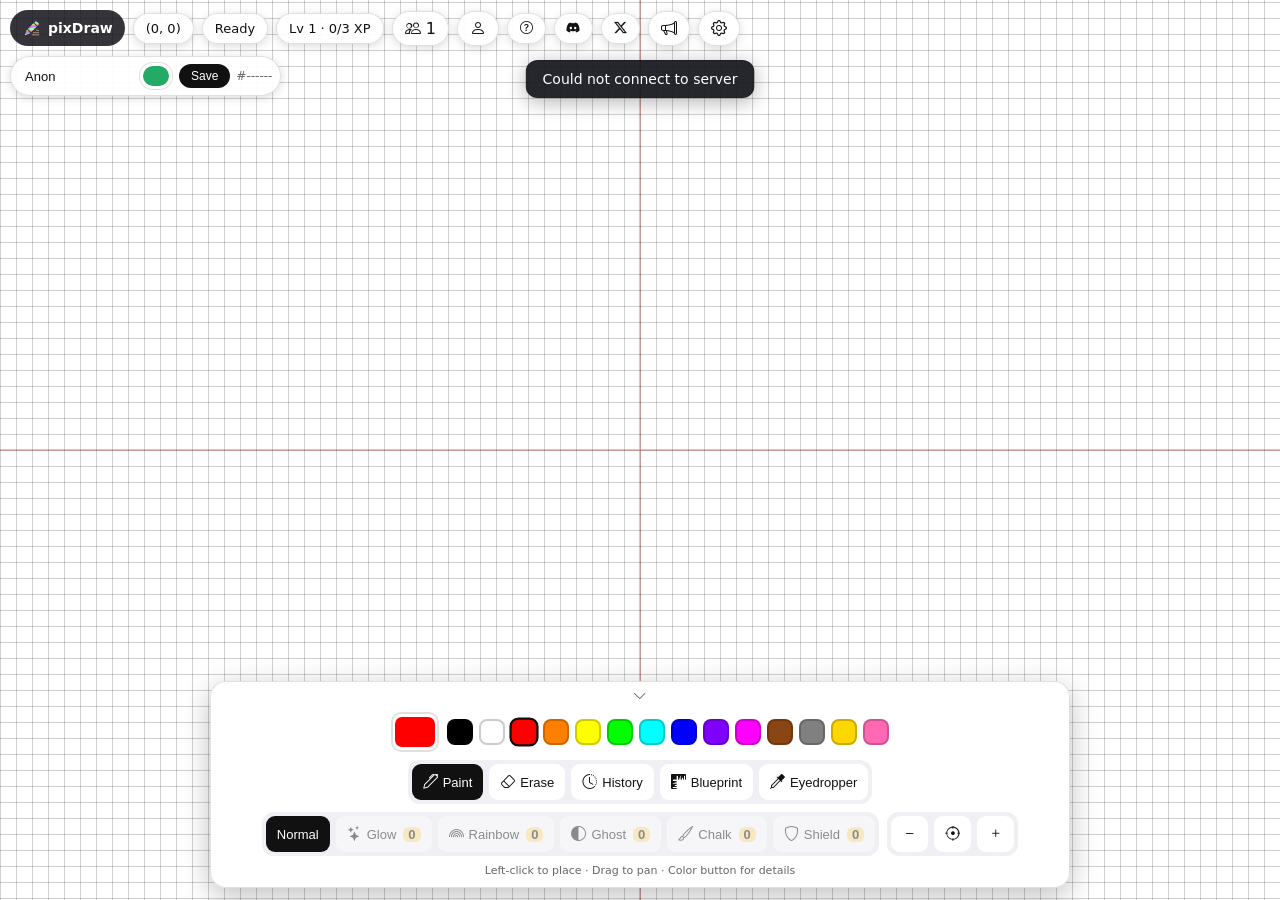
==== pages/index.html @ 59b7408c "Change X ID" ====
<!-- pixDraw -->
<!-- Could you help with the development? https://github.com/nennneko5787/world-drawer -->

<!DOCTYPE html>
<html lang="en">
<head>
    <meta charset="UTF-8">
    <meta name="viewport" content="width=device-width, initial-scale=1.0, maximum-scale=1.0, user-scalable=no">
    <title>pixDraw - Let's paint canvas!</title>
    <link rel="icon" href="/static/img/logo.png" type="image/png">
    <link rel="apple-touch-icon" href="/static/img/logo.png">
    <!-- OGP-START -->
    <meta name="description" content="pixDraw is collaborative, an online real-time pixel canvas where anyone can draw freely. Let's draw many pixel arts on canvas!">
    <link rel="canonical" href="/">
    <meta property="og:type" content="website">
    <meta property="og:site_name" content="pixDraw">
    <meta property="og:title" content="pixDraw - Let's paint canvas!">
    <meta property="og:description" content="pixDraw is collaborative, an online real-time pixel canvas where anyone can draw freely. Let's draw many pixel arts on canvas!">
    <meta property="og:url" content="/">
    <meta property="og:image" content="/og-image.png">
    <meta property="og:image:width" content="1200">
    <meta property="og:image:height" content="630">
    <meta property="og:image:type" content="image/png">
    <meta property="og:image:alt" content="pixDraw">
    <meta property="og:locale" content="ja_JP">
    <meta property="og:locale:alternate" content="en_US">
    <meta property="og:locale:alternate" content="ko_KR">
    <meta property="og:locale:alternate" content="zh_CN">
    <meta property="og:locale:alternate" content="zh_TW">
    <meta name="twitter:card" content="summary_large_image">
    <meta name="twitter:title" content="pixDraw - Let's paint canvas!">
    <meta name="twitter:description" content="pixDraw is collaborative, an online real-time pixel canvas where anyone can draw freely. Let's draw many pixel arts on canvas!">
    <meta name="twitter:image" content="/og-image.png">
    <meta name="theme-color" content="#ffffff">
    <!-- OGP-END -->
    <meta name="wd-wsonly" content="0">
    <link rel="stylesheet" href="https://cdn.jsdelivr.net/npm/bootstrap-icons@1.11.3/font/bootstrap-icons.min.css">
    <link rel="stylesheet" href="/static/css/index.css">
    <link rel="stylesheet" href="/static/css/modal.css">
    <script src="/static/js/theme.js"></script>
    <script src="/static/js/i18n.js" defer></script>
    <script src="/static/js/wd-state.js" defer></script>
    <script src="/static/js/wd-auth.js" defer></script>
    <script src="/static/js/wd-migrate.js" defer></script>
    <script src="/static/js/wd-modal.js" defer></script>
    <script src="/static/js/wd-drafts.js" defer></script>
    <script src="/static/js/wd-camera.js" defer></script>
    <script src="/static/js/wd-net.js" defer></script>
    <script src="/static/js/wd-zone.js" defer></script>
    <script src="/static/js/wd-render.js" defer></script>
    <script src="/static/js/wd-ui.js" defer></script>
    <script src="/static/js/wd-input.js" defer></script>
    <script src="/static/js/wd-picker.js" defer></script>
    <script src="/static/js/wd-toolbar.js" defer></script>
    <script src="/static/js/wd-panels.js" defer></script>
    <script src="/static/js/wd-admin.js" defer></script>
    <script src="/static/js/wd-markdown.js" defer></script>
    <script src="/static/js/wd-notices.js" defer></script>
    <script src="/static/js/wd-main.js" defer></script>
</head>
<body>
    <canvas id="board"></canvas>

    <header id="topbar">
        <div class="brand"><img class="logo" src="/static/img/logo.png" alt=""><span>pixDraw</span></div>
        <div id="coords" class="pill" data-i18n-title="coordsTitle" title="カーソル位置のキャンバス座標">(0, 0)</div>
        <div id="cooldown" class="pill" data-i18n="ready">準備OK</div>
        <div id="level" class="pill" data-i18n-title="levelWord" title="レベル">Lv1 0/3xp</div>
        <button id="online" class="pill clickable" data-i18n-title="onlineTitle" title="オンライン中のユーザー一覧"><i class="bi bi-people"></i> <span id="onlineCount">1</span></button>
        <button id="accountBtn" class="pill clickable" data-i18n-title="accountTitle" title="アカウント引っ越し"><i class="bi bi-person"></i></button>
        <button id="adminBtn" class="pill clickable hidden" data-i18n-title="adminTitle" title="管理"><i class="bi bi-shield"></i></button>
        <a id="helpBtn" class="pill clickable" data-i18n-title="helpTitle" title="ヘルプ" href="/help"><i class="bi bi-question-circle"></i></a>
        <a id="discordBtn" class="pill clickable" data-i18n-title="discordTitle" title="Discord" href="https://discord.gg/p4HeuUvt99" target="_blank" rel="noopener"><i class="bi bi-discord"></i></a>
        <a id="twitterBtn" class="pill clickable" data-i18n-title="twitterTitle" title="Twitter" href="https://x.com/pixDrawNet" target="_blank" rel="noopener"><i class="bi bi-twitter-x"></i></a>
        <button id="noticesBtn" class="pill clickable" data-i18n-title="noticesTitle" title="お知らせ"><i class="bi bi-megaphone"></i> <span id="noticesBadge" class="hidden"></span></button>
        <button id="settingsBtn" class="pill clickable" data-i18n-title="settingsTitle" title="設定"><i class="bi bi-gear"></i></button>
    </header>

    <div id="settingsPanel" class="hidden">
        <div class="panelTitle"><span data-i18n="settingsTitle">設定</span><button id="settingsClose" data-i18n-title="close" title="閉じる"><i class="bi bi-x-lg"></i></button></div>
        <label class="setRow"><input type="checkbox" id="gridToggle" checked> <span data-i18n="setGrid">グリッド表示</span></label>
        <label class="setRow"><input type="checkbox" id="cursorToggle" checked> <span data-i18n="setCursors">他のカーソル表示</span></label>
        <label class="setRow"><input type="checkbox" id="draftToggle" checked> <span data-i18n="setDrafts">設計図表示</span></label>
        <label class="setRow"><input type="checkbox" id="axisToggle" checked> <span data-i18n="setAxes">原点軸表示</span></label>
        <label class="setRow"><input type="checkbox" id="zoneToggle" checked> <span data-i18n="setZone">配置可能範囲表示</span></label>
        <label class="setRow"><span data-i18n="setCursorRate">カーソル送信</span>
            <select id="cursorRateSel" data-i18n-title="setCursorRate" title="カーソルの送信頻度">
                <option value="200" data-i18n="rateCalm">ひかえめ</option>
                <option value="80" data-i18n="rateStandard">標準</option>
                <option value="30" data-i18n="rateSmooth">なめらか</option>
                <option value="15" data-i18n="rateVerySmooth">とてもなめらか</option>
                <option value="5" data-i18n="rateUltra">超なめらか</option>
            </select>
        </label>
        <label class="setRow"><span data-i18n="setRightClick">右クリック</span>
            <select id="rightClickSel" data-i18n-title="setRightClickT" title="右クリックのタップ動作（ドラッグは常に移動）">
                <option value="pan" data-i18n="rcMove">移動のみ</option>
                <option value="erase" data-i18n="rcErase">消しゴム</option>
            </select>
        </label>
        <label class="setRow"><span data-i18n="setMiddleClick">中クリック</span>
            <select id="middleClickSel" data-i18n-title="setMiddleClickT" title="中クリックのタップ動作（ドラッグは常に移動）">
                <option value="pan" data-i18n="mcMove">移動のみ</option>
                <option value="eyedrop" data-i18n="mcEyedrop">スポイト</option>
            </select>
        </label>
        <label class="setRow"><span data-i18n="setSimplify">簡易表示</span>
            <select id="simplifySel" data-i18n-title="setSimplify" title="簡易表示">
                <option value="auto" data-i18n="simpAuto">自動（ズーム連動）</option>
                <option value="off" data-i18n="simpOff">オフ（常にフル描画）</option>
            </select>
        </label>
        <label class="setRow"><span data-i18n="setQuality">画質</span>
            <select id="qualitySel" data-i18n-title="setQuality" title="画質">
                <option value="ultra" data-i18n="qUltra">最高</option>
                <option value="high" data-i18n="qHigh">高</option>
                <option value="medium" data-i18n="qMed">中</option>
                <option value="low" data-i18n="qLow">低</option>
            </select>
        </label>
        <label class="setRow"><span data-i18n="setGlow">発光の強さ</span>
            <select id="glowSel" data-i18n-title="setGlow" title="発光の強さ">
                <option value="off" data-i18n="glowOff">オフ</option>
                <option value="weak" data-i18n="glowWeak">弱</option>
                <option value="medium" data-i18n="glowMid">中</option>
                <option value="strong" data-i18n="glowStrong">強</option>
            </select>
        </label>
        <label class="setRow"><input type="checkbox" id="shieldToggle" checked> <span data-i18n="setShield">シールド表示</span></label>
        <div class="setRow"><span data-i18n="fpsWord">FPS</span> <b id="fpsVal">-</b> ・ <span data-i18n="cacheWord">キャッシュ</span> <b id="cacheVal">-</b> ・ <span data-i18n="drawDetail">描画</span> <b id="drawDetailVal">-</b></div>
        <label class="setRow"><span data-i18n="setTheme">テーマ</span>
            <select id="themeSel" data-i18n-title="setTheme" title="テーマ">
                <option value="auto" data-i18n="themeAuto">自動</option>
                <option value="light" data-i18n="themeLight">ライト</option>
                <option value="dark" data-i18n="themeDark">ダーク</option>
            </select>
        </label>
        <label class="setRow"><span data-i18n="setLang">言語</span>
            <select id="langSel" data-langsel data-i18n-title="setLang" title="言語">
                <option value="ja">日本語</option>
                <option value="en">English</option>
                <option value="ko">한국어</option>
                <option value="zh-CN">简体中文</option>
                <option value="zh-TW">繁體中文</option>
            </select>
        </label>
    </div>

    <div id="profileBar">
        <input id="profileName" maxlength="20" data-i18n-ph="profileNamePh" placeholder="名前" title="表示名">
        <button id="profileColorBtn" data-i18n-title="profileColorTitle" title="カーソル・名前の色（詳細指定）"><span id="profileColorChip"></span></button>
        <button id="profileSave" data-i18n-title="profileSave" title="名前と色を保存" data-i18n="profileSave">保存</button>
        <span id="myUid" data-i18n-title="myUidTitle" title="あなたの固定ID">#------</span>
    </div>

    <div id="userPanel" class="hidden">
        <div class="panelTitle"><span data-i18n="onlinePanel">オンライン</span><button id="userClose" data-i18n-title="close" title="閉じる"><i class="bi bi-x-lg"></i></button></div>
        <ul id="userList"></ul>
    </div>

    <aside id="historyPanel" class="hidden">
        <div class="panelTitle"><span id="historyTitle">履歴</span><button id="historyClose" data-i18n-title="close" title="閉じる"><i class="bi bi-x-lg"></i></button></div>
        <ul id="historyList"></ul>
    </aside>

    <aside id="accountPanel" class="hidden">
        <div class="panelTitle"><span data-i18n="accountTitle">アカウント引っ越し</span><button id="accountClose" data-i18n-title="close" title="閉じる"><i class="bi bi-x-lg"></i></button></div>
        <div class="accSection">
            <div class="accLabel" data-i18n="accOutLabel">この端末のアカウントを別端末で使う</div>
            <input id="issuePassword" type="password" data-i18n-ph="accPwPh" placeholder="パスワード (8文字以上)" autocomplete="new-password">
            <button id="issueBtn" data-i18n="issueBtn">コード発行</button>
            <div id="issueResult" class="accCode hidden"></div>
        </div>
        <div class="accSection">
            <div class="accLabel" data-i18n="accInLabel">別端末のアカウントでログイン</div>
            <div class="accLabel" data-i18n="accMergeNote">ログインすると、この端末のレベル・インク・履歴は引っ越し先に統合されます</div>
            <input id="loginCode" data-i18n-ph="loginCodePh" placeholder="引っ越しコード (XXXX-XXXX)" autocomplete="off">
            <input id="loginPassword" type="password" data-i18n-ph="loginPwPh" placeholder="パスワード" autocomplete="current-password">
            <button id="loginBtn" data-i18n="loginBtn">ログイン</button>
        </div>
        <div class="accSection">
            <label class="setRow"><input type="checkbox" id="countryChk" checked> <span data-i18n="countryShow">国旗を表示</span></label>
        </div>
        <div class="accSection" id="importPrevSection">
            <button id="importPrevBtn" data-i18n="importPrevBtn">旧サイトから引き継ぐ</button>
        </div>
    </aside>

    <aside id="adminPanel" class="hidden">
        <div class="panelTitle"><span data-i18n="adminTitle">管理</span><button id="adminClose" data-i18n-title="close" title="閉じる"><i class="bi bi-x-lg"></i></button></div>
        <div class="accSection">
            <input id="adminUid" data-i18n-ph="adminUidPh" placeholder="対象UID" autocomplete="off" spellcheck="false">
            <button id="adminLookup" data-i18n="adminLookup">照会</button>
            <div id="adminResult" class="accLabel"></div>
        </div>
        <div class="accSection">
            <button id="adminRollback" data-i18n="adminRollback">巻き戻し</button>
            <button id="adminBanIp" data-i18n="adminBanIp">IP禁止(24h)</button>
        </div>
    </aside>

    <aside id="noticesPanel" class="hidden">
        <div class="panelTitle"><span data-i18n="noticesTitle">お知らせ</span><button id="noticesClose" data-i18n-title="close" title="閉じる"><i class="bi bi-x-lg"></i></button></div>
        <ul id="noticesList"></ul>
    </aside>

    <div id="toast-wrap"></div>

    <button id="undoBtn" class="hidden" data-i18n-title="undoTitle" title="直前の配置を取り消す">取り消し</button>

    <aside id="colorPanel" class="hidden">
        <div class="panelTitle"><span data-i18n="colorPanelT">色の詳細指定</span><button id="colorClose" data-i18n-title="close" title="閉じる"><i class="bi bi-x-lg"></i></button></div>
        <div class="cpTop">
            <canvas id="cpSv" width="220" height="190" role="img" data-i18n-aria="cpSvAria" aria-label="鮮やかさ（横）と明るさ（縦）の選択"></canvas>
            <canvas id="cpHueBar" width="28" height="190" role="img" data-i18n-aria="cpHueBarAria" aria-label="色相の選択"></canvas>
        </div>
        <div class="seg cpTabs" data-i18n-aria="colorPanelT" aria-label="形式">
            <button data-fmt="rgb" class="active">RGB</button>
            <button data-fmt="hsv">HSV</button>
            <button data-fmt="lch">LCH</button>
        </div>
        <div class="cpSliders" data-fmt="rgb">
            <label class="cpRow"><span data-i18n="cpChR">赤</span><input id="cpR" type="number" min="0" max="255"><input id="cpRs" type="range" min="0" max="255" step="1" aria-label="R"></label>
            <label class="cpRow"><span data-i18n="cpChG">緑</span><input id="cpG" type="number" min="0" max="255"><input id="cpGs" type="range" min="0" max="255" step="1" aria-label="G"></label>
            <label class="cpRow"><span data-i18n="cpChB">青</span><input id="cpB" type="number" min="0" max="255"><input id="cpBs" type="range" min="0" max="255" step="1" aria-label="B"></label>
        </div>
        <div class="cpSliders hidden" data-fmt="hsv">
            <label class="cpRow"><span data-i18n="hueLabel">色相</span><input id="cpHsvH" type="number" min="0" max="359"><input id="cpHsvHs" type="range" min="0" max="359" step="1" aria-label="H"></label>
            <label class="cpRow"><span data-i18n="cpSat">彩度</span><input id="cpHsvS" type="number" min="0" max="100"><input id="cpHsvSs" type="range" min="0" max="100" step="1" aria-label="S"></label>
            <label class="cpRow"><span data-i18n="cpVal">明度</span><input id="cpHsvV" type="number" min="0" max="100"><input id="cpHsvVs" type="range" min="0" max="100" step="1" aria-label="V"></label>
        </div>
        <div class="cpSliders hidden" data-fmt="lch">
            <label class="cpRow"><span data-i18n="cpLight">明度</span><input id="cpLchL" type="number" min="0" max="100"><input id="cpLchLs" type="range" min="0" max="100" step="1" aria-label="L"></label>
            <label class="cpRow"><span data-i18n="cpChroma">彩度</span><input id="cpLchC" type="number" min="0" max="150"><input id="cpLchCs" type="range" min="0" max="150" step="1" aria-label="C"></label>
            <label class="cpRow"><span data-i18n="hueLabel">色相</span><input id="cpLchH" type="number" min="0" max="359"><input id="cpLchHs" type="range" min="0" max="359" step="1" aria-label="H"></label>
        </div>
        <div class="cpCodeRow"><span data-i18n="cpCode">コード</span><span class="cpHash">#</span><input id="cpHex" maxlength="7" spellcheck="false" autocomplete="off" placeholder="ff0000"></div>
        <div class="cpPalTitle" data-i18n="cpBasic">基本</div>
        <div id="cpBasicGrid"></div>
        <div class="cpPalTitle" data-i18n="cpRecent">履歴</div>
        <div id="cpRecentEmpty" class="cpRecentEmpty" data-i18n="cpRecentEmpty">まだ履歴がありません</div>
        <div id="cpRecentGrid"></div>
        <div class="cpFoot"><span id="cpPreview"></span><button id="cpOk" data-i18n="close">閉じる</button></div>
    </aside>

    <footer id="toolbar">
        <button id="chromeToggle" data-i18n-title="chromeToggleT" title="ツールバーの表示切替（描画領域を広げる）"><i class="bi bi-chevron-down"></i></button>
        <div class="row">
            <button id="colorBtn" data-i18n-title="colorBtnTitle" title="塗る色（詳細指定）"><span id="colorChip"></span></button>
            <div id="swatches" data-i18n-title="swatchTitleNoColor" title="選択。選択済みを押すと詳細編集"></div>
        </div>
        <div class="row">
            <div class="seg" role="tablist" data-i18n-aria="toolsAria" aria-label="ツール">
                <button id="toolPen" class="active" data-i18n-title="toolPenT" title="1ピクセル塗る"><i class="bi bi-pen"></i><span data-i18n="toolPen">塗る</span></button>
                <button id="toolEraser" data-i18n-title="toolEraserT" title="1ピクセル消す"><i class="bi bi-eraser"></i><span data-i18n="toolEraser">消す</span></button>
                <button id="toolHistory" data-i18n-title="toolHistoryT" title="クリックしたマスの履歴を見る"><i class="bi bi-clock-history"></i><span data-i18n="toolHistory">履歴</span></button>
                <button id="toolDraft" data-i18n-title="toolDraftT" title="設計図を描く (自分だけに薄く表示)"><i class="bi bi-rulers"></i><span data-i18n="toolDraft">設計図</span></button>
                <button id="toolEyedropper" data-i18n-title="toolEyedropT" title="スポイト：マスの色を取る"><i class="bi bi-eyedropper"></i><span data-i18n="toolEyedrop">スポイト</span></button>
            </div>
            <div class="seg" data-i18n-aria="inkAria" aria-label="インク">
                <button data-ink="normal" class="ink active" data-i18n-title="inkNormalT" title="通常インク (無制限)"><span data-i18n="inkNormal">通常</span></button>
                <button data-ink="glow" class="ink" data-i18n-title="inkGlowT" title="発光インク"><i class="bi bi-stars"></i><span data-i18n="inkGlow">発光</span> <b id="c-glow">0</b></button>
                <button data-ink="rainbow" class="ink" data-i18n-title="inkRainbowT" title="虹色インク"><i class="bi bi-rainbow"></i><span data-i18n="inkRainbow">虹</span> <b id="c-rainbow">0</b></button>
                <button data-ink="ghost" class="ink" data-i18n-title="inkGhostT" title="ゴーストインク (半透明)"><i class="bi bi-circle-half"></i><span data-i18n="inkGhost">ゴースト</span> <b id="c-ghost">0</b></button>
                <button data-ink="chalk" class="ink" data-i18n-title="inkChalkT" title="チョークインク (時間で消える)"><i class="bi bi-brush"></i><span data-i18n="inkChalk">チョーク</span> <b id="c-chalk">0</b></button>
                <button data-ink="shield" class="ink" data-i18n-title="inkShieldT" title="シールドインク (上書き防止)"><i class="bi bi-shield"></i><span data-i18n="inkShield">シールド</span> <b id="c-shield">0</b></button>
            </div>
            <div class="seg">
                <button id="zoomOut" data-i18n-title="zoomOut" title="縮小"><i class="bi bi-dash"></i></button>
                <button id="zoomOrigin" data-i18n-title="zoomOrigin" title="原点(0,0)へ移動"><i class="bi bi-crosshair"></i></button>
                <button id="zoomIn" data-i18n-title="zoomIn" title="拡大"><i class="bi bi-plus"></i></button>
            </div>
        </div>
        <div class="row hidden" id="draftBar">
            <div class="seg" data-i18n-aria="draftAria" aria-label="設計図ツール">
                <button id="draftDot" data-drafttool="dot" class="active" data-i18n-title="draftDotT" title="点で描く（ドラッグで連続描画）"><i class="bi bi-dot"></i><span data-i18n="draftDot">点</span></button>
                <button id="draftRect" data-drafttool="rect" data-i18n-title="draftRectT" title="矩形を塗りつぶす（ドラッグで範囲指定）"><i class="bi bi-square"></i><span data-i18n="draftRect">矩形</span></button>
                <button id="draftLine" data-drafttool="line" data-i18n-title="draftLineT" title="直線を引く（ドラッグで範囲指定）"><i class="bi bi-slash-lg"></i><span data-i18n="draftLine">直線</span></button>
                <button id="draftCircle" data-drafttool="circle" data-i18n-title="draftCircleT" title="円を塗りつぶす（ドラッグで範囲指定）"><i class="bi bi-circle"></i><span data-i18n="draftCircle">円</span></button>
                <button id="draftBucket" data-drafttool="bucket" data-i18n-title="draftBucketT" title="つながった同色範囲を塗りつぶす（タップ）"><i class="bi bi-paint-bucket"></i><span data-i18n="draftBucket">バケツ</span></button>
            </div>
            <div class="seg">
                <button id="draftUndo" data-i18n-title="draftUndoT" title="設計図を1手戻す"><i class="bi bi-arrow-counterclockwise"></i><span data-i18n="draftUndo">戻す</span></button>
                <button id="draftClear" data-i18n-title="draftClearT" title="設計図をすべて消す（戻すで復元可）"><i class="bi bi-trash"></i><span data-i18n="draftClear">全消し</span></button>
            </div>
        </div>
        <div class="row hint" data-i18n="hintRow">左クリックで配置 ・ ドラッグ/右ドラッグで移動 ・ 色ボタンで詳細指定</div>
    </footer>
</body>
</html>
---- static/css/index.css ----
:root {
  color-scheme: light;
  --page: #888;
  --board: #fff;
  --chrome: rgba(255,255,255,.92);
  --chrome-fg: #111;
  --brand-bg: rgba(17,17,24,.85);
  --brand-fg: #fff;
  --bar: rgba(255,255,255,.94);
  --seg: #f0f0f4;
  --btn: #fff;
  --btn-fg: #111;
  --hint: #666;
  --toast: rgba(20,20,28,.92);
  --toast-fg: #fff;
  --border: rgba(0,0,0,.12);
  --chip: #ffe082;
}
:root[data-theme="dark"] {
  color-scheme: dark;
  --page: #0b0b0f;
  --board: #15151b;
  --chrome: rgba(26,26,34,.92);
  --chrome-fg: #f0f0f2;
  --brand-bg: rgba(240,240,245,.92);
  --brand-fg: #111;
  --bar: rgba(22,22,30,.94);
  --seg: #2c2c38;
  --btn: #3a3a48;
  --btn-fg: #f0f0f2;
  --hint: #a2a2b4;
  --toast: rgba(240,240,245,.94);
  --toast-fg: #111;
  --border: rgba(255,255,255,.16);
  --chip: #8a6d00;
}
* { box-sizing: border-box; }
html, body { margin: 0; height: 100%; overflow: hidden; overscroll-behavior: none; background: var(--page); font-family: system-ui, "Hiragino Kaku Gothic ProN", Meiryo, sans-serif; color: var(--chrome-fg); -webkit-touch-callout: none; }
#board { position: fixed; inset: 0; width: 100vw; height: 100vh; width: 100dvw; height: 100dvh; display: block; touch-action: none; cursor: crosshair; background: var(--board); user-select: none; -webkit-user-select: none; -webkit-touch-callout: none; -webkit-tap-highlight-color: transparent; }
button, select, input { touch-action: manipulation; }
#topbar, #toolbar, #profileBar, #settingsPanel, #userPanel, #historyPanel, #accountPanel, #adminPanel, #noticesPanel, #colorPanel, #toast-wrap, #undoBtn { user-select: none; -webkit-user-select: none; -webkit-touch-callout: none; }
#profileBar input, #accountPanel input, #adminPanel input, #colorPanel input, .accCode { user-select: text; -webkit-user-select: text; -webkit-touch-callout: default; }

#topbar {
  position: fixed; top: 10px; left: 10px; right: 10px;
  display: flex; gap: 8px; align-items: center; pointer-events: none; flex-wrap: wrap;
}
#topbar > * { pointer-events: auto; }
.brand {
  background: var(--brand-bg); color: var(--brand-fg); font-weight: 700;
  padding: 8px 12px; border-radius: 999px; font-size: 14px;
  display: flex; align-items: center; gap: 6px;
}
.brand .bi { font-size: 15px; }
.brand img.logo { width: 20px; height: 20px; object-fit: contain; }
.pill {
  background: var(--chrome); color: var(--chrome-fg); border: 1px solid var(--border);
  padding: 7px 12px; border-radius: 999px; font-size: 13px;
  box-shadow: 0 2px 10px rgba(0,0,0,.15);
}
a.pill { text-decoration: none; display: inline-flex; align-items: center; }
button.pill.clickable { cursor: pointer; font: inherit; }
.pill.cool { background: #222; color: #ffd54a; border-color: #000; }
:root[data-theme="dark"] .pill.cool { background: #000; }

#settingsPanel {
  position: fixed; top: 56px; right: 10px; z-index: 25;
  display: flex; flex-direction: column; gap: 8px;
  background: var(--chrome); color: var(--chrome-fg);
  border: 1px solid var(--border); border-radius: 12px;
  box-shadow: 0 4px 20px rgba(0,0,0,.25); padding: 10px 12px;
}
#settingsPanel.hidden { display: none; }
.setRow { display: flex; gap: 8px; align-items: center; font-size: 13px; cursor: pointer; user-select: none; }
.setRow select {
  background: var(--btn); color: var(--btn-fg);
  border: 1px solid var(--border); border-radius: 8px;
  padding: 4px 6px; font-size: 13px;
}

#profileBar {
  position: fixed; top: 56px; left: 10px;
  display: flex; gap: 6px; align-items: center;
  background: var(--chrome); color: var(--chrome-fg); border: 1px solid var(--border);
  border-radius: 999px; padding: 5px 8px 5px 12px;
  box-shadow: 0 2px 10px rgba(0,0,0,.15);
}
#profileName {
  border: none; outline: none; background: transparent; color: inherit;
  font-size: 13px; width: 110px;
}
#profileColorBtn {
  border: 1px solid var(--border); background: var(--btn); border-radius: 999px;
  padding: 3px; cursor: pointer; display: inline-flex;
}
#profileColorChip { width: 26px; height: 20px; border-radius: 999px; display: block; }
#profileSave {
  border: none; background: #111; color: #fff; border-radius: 999px;
  padding: 5px 12px; font-size: 12px; cursor: pointer;
}
:root[data-theme="dark"] #profileSave { background: #f0f0f2; color: #111; }
#myUid { font-size: 12px; color: var(--hint); }

#userPanel {
  position: fixed; top: 56px; right: 10px; z-index: 25;
  min-width: 190px; max-width: 250px; max-height: 44vh; overflow: auto;
  background: var(--chrome); color: var(--chrome-fg);
  border: 1px solid var(--border); border-radius: 12px;
  box-shadow: 0 4px 20px rgba(0,0,0,.25); padding: 8px 10px;
}
#userPanel.hidden, #historyPanel.hidden { display: none; }
.panelTitle {
  font-size: 12px; color: var(--hint); margin: 2px 2px 6px;
  display: flex; justify-content: space-between; align-items: center; gap: 8px;
}
#userList, #historyList { list-style: none; margin: 0; padding: 0; display: flex; flex-direction: column; gap: 6px; font-size: 13px; }
#userList li, #historyList li { display: flex; align-items: center; gap: 8px; }
#userList .dot, .hwho .dot { width: 12px; height: 12px; border-radius: 50%; border: 1px solid var(--border); flex: none; display: inline-block; }
#userList .uname { flex: 1; min-width: 0; overflow: hidden; display: flex; align-items: center; gap: 4px; }
#userList .uname .nname, #historyList .hwho .nname { flex: 1; min-width: 0; overflow: hidden; text-overflow: ellipsis; white-space: nowrap; }
#userList .uname .nmeta, #historyList .hwho .nmeta { flex: none; color: var(--hint); font-size: 12px; }
.flag { width: 18px; height: auto; border-radius: 3px; flex: none; vertical-align: middle; }
.flagFallback { font-size: 11px; font-weight: 700; color: var(--hint); border: 1px solid var(--border); border-radius: 3px; padding: 0 3px; flex: none; }
.hwho .flag { width: 16px; }
.selfTag { font-size: 11px; color: var(--hint); }
.blockBtn {
  border: 1px solid var(--border); background: var(--btn); color: var(--btn-fg);
  border-radius: 8px; padding: 3px 8px; font-size: 11px; cursor: pointer; flex: none;
}
#historyClose, #accountClose, #adminClose, #noticesClose, #colorClose, #settingsClose, #userClose { border: 1px solid var(--border); background: var(--btn); color: var(--btn-fg); border-radius: 8px; padding: 2px 8px; cursor: pointer; }

#undoBtn {
  position: fixed; right: 10px; bottom: 178px; z-index: 25;
  background: var(--chrome); color: var(--chrome-fg);
  border: 1px solid var(--border); border-radius: 999px;
  padding: 8px 14px; font-size: 13px; cursor: pointer;
  box-shadow: 0 4px 20px rgba(0,0,0,.25);
}
#undoBtn.hidden { display: none; }

#colorPanel {
  position: fixed; left: 50%; bottom: 178px; transform: translateX(-50%); z-index: 25;
  width: min(340px, calc(100vw - 20px)); max-height: calc(100vh - 220px); overflow-y: auto;
  background: var(--chrome); color: var(--chrome-fg);
  border: 1px solid var(--border); border-radius: 12px;
  box-shadow: 0 4px 20px rgba(0,0,0,.25); padding: 8px 10px;
  display: flex; flex-direction: column; gap: 8px;
}
#colorPanel.hidden { display: none; }
.cpTop { display: flex; gap: 8px; }
#cpSv { flex: 1; min-width: 0; height: 190px; border-radius: 8px; border: 1px solid var(--border); touch-action: none; cursor: crosshair; }
#cpHueBar { width: 28px; flex: none; height: 190px; border-radius: 8px; border: 1px solid var(--border); touch-action: none; cursor: ns-resize; }
.cpTabs { justify-content: center; }
.cpSliders { display: flex; flex-direction: column; gap: 6px; }
.cpSliders.hidden { display: none; }
.cpRow { display: grid; grid-template-columns: 3em 3.4em 1fr; gap: 6px; align-items: center; font-size: 12px; color: var(--chrome-fg); }
.cpRow > span { color: var(--hint); overflow: hidden; text-overflow: ellipsis; white-space: nowrap; }
.cpRow input[type="number"] {
  background: var(--btn); color: var(--btn-fg);
  border: 1px solid var(--border); border-radius: 8px;
  padding: 5px 6px; font-size: 12px; width: 100%; min-width: 0;
}
.cpRow input[type="range"] {
  -webkit-appearance: none; appearance: none;
  width: 100%; height: 18px; border-radius: 6px;
  border: 1px solid var(--border); background: #888;
  padding: 0; margin: 0; cursor: pointer;
}
.cpRow input[type="range"]::-webkit-slider-thumb {
  -webkit-appearance: none; appearance: none;
  width: 12px; height: 22px; border-radius: 4px;
  background: #fff; border: 2px solid rgba(0,0,0,.55);
  box-shadow: 0 0 0 1px rgba(255,255,255,.7);
}
.cpRow input[type="range"]::-moz-range-thumb {
  width: 10px; height: 20px; border-radius: 4px;
  background: #fff; border: 2px solid rgba(0,0,0,.55);
  box-shadow: 0 0 0 1px rgba(255,255,255,.7);
}
.cpCodeRow { display: flex; gap: 6px; align-items: center; justify-content: flex-end; font-size: 12px; color: var(--hint); }
.cpCodeRow .cpHash { color: var(--chrome-fg); }
#cpHex {
  background: var(--btn); color: var(--btn-fg);
  border: 1px solid var(--border); border-radius: 8px;
  padding: 5px 8px; font-size: 12px; width: 90px;
}
.cpPalTitle { font-size: 12px; color: var(--hint); margin: 0 2px; }
#cpBasicGrid, #cpRecentGrid { display: grid; grid-template-columns: repeat(10, 1fr); gap: 3px; }
#cpBasicGrid button, #cpRecentGrid button {
  aspect-ratio: 1; border-radius: 5px; border: 1px solid rgba(0,0,0,.25);
  padding: 0; cursor: pointer;
}
.cpRecentEmpty { font-size: 12px; color: var(--hint); margin: 0 2px 4px; }
.cpRecentEmpty.hidden { display: none; }
.cpFoot { display: flex; gap: 8px; align-items: center; justify-content: flex-end; }
#cpPreview { width: 34px; height: 26px; border-radius: 7px; border: 1px solid var(--border); }
#cpOk {
  border: none; background: #111; color: #fff; border-radius: 9px;
  padding: 7px 16px; font-size: 13px; cursor: pointer;
}
:root[data-theme="dark"] #cpOk { background: #f0f0f2; color: #111; }

#accountPanel {
  position: fixed; top: 110px; left: 10px; z-index: 25;
  width: min(280px, calc(100vw - 20px));
  background: var(--chrome); color: var(--chrome-fg);
  border: 1px solid var(--border); border-radius: 12px;
  box-shadow: 0 4px 20px rgba(0,0,0,.25); padding: 8px 10px;
}
#accountPanel.hidden { display: none; }
#adminBtn.hidden { display: none; }
#adminPanel {
  position: fixed; top: 110px; left: 10px; z-index: 25;
  width: min(280px, calc(100vw - 20px));
  background: var(--chrome); color: var(--chrome-fg);
  border: 1px solid var(--border); border-radius: 12px;
  box-shadow: 0 4px 20px rgba(0,0,0,.25); padding: 8px 10px;
}
#adminPanel.hidden { display: none; }
#adminResult { overflow-wrap: anywhere; min-height: 1em; }
#noticesBadge {
  background: #e33; color: #fff; border-radius: 999px;
  font-size: 11px; font-weight: 700; padding: 1px 7px; margin-left: 4px;
}
#noticesBadge.hidden { display: none; }
#noticesPanel {
  position: fixed; top: 110px; right: 10px; z-index: 25;
  width: min(320px, calc(100vw - 20px)); max-height: 50vh; overflow: auto;
  background: var(--chrome); color: var(--chrome-fg);
  border: 1px solid var(--border); border-radius: 12px;
  box-shadow: 0 4px 20px rgba(0,0,0,.25); padding: 8px 10px;
}
#noticesPanel.hidden { display: none; }
#noticesClose { border: 1px solid var(--border); background: var(--btn); color: var(--btn-fg); border-radius: 8px; padding: 2px 8px; cursor: pointer; }
#noticesList { list-style: none; margin: 0; padding: 0; display: flex; flex-direction: column; gap: 10px; font-size: 13px; }
.noticesItem { border-top: 1px solid var(--border); padding-top: 8px; }
.noticesItem:first-child { border-top: none; padding-top: 0; }
.noticesHead { display: flex; justify-content: space-between; align-items: baseline; gap: 8px; }
.noticesTime { font-size: 11px; color: var(--hint); flex: none; }
.noticesBody { white-space: pre-wrap; overflow-wrap: anywhere; margin-top: 4px; }
.noticesBody p { margin: 0 0 6px; }
.noticesBody p:last-child { margin-bottom: 0; }
.noticesBody a { color: #1a73e8; overflow-wrap: anywhere; }
:root[data-theme="dark"] .noticesBody a { color: #8ab4f8; }
.noticesBody code { background: var(--seg); border-radius: 4px; padding: 0 4px; font-size: 12px; }
.noticesBody pre { background: var(--seg); border-radius: 8px; padding: 6px 8px; overflow: auto; white-space: pre; }
.noticesBody pre code { background: none; padding: 0; }
.noticesBody ul, .noticesBody ol { margin: 4px 0 6px; padding-left: 20px; }
.noticesBody blockquote { margin: 4px 0 6px; padding: 2px 8px; border-left: 3px solid var(--border); color: var(--hint); }
.noticesBody h1, .noticesBody h2, .noticesBody h3, .noticesBody h4, .noticesBody h5, .noticesBody h6 { margin: 6px 0 4px; font-size: 14px; }
.noticesBody hr { border: none; border-top: 1px solid var(--border); margin: 6px 0; }
.noticesEmpty { color: var(--hint); }
.accSection { display: flex; flex-direction: column; gap: 6px; padding: 8px 0; border-top: 1px solid var(--border); }
.accSection:first-of-type { border-top: none; }
.accLabel { font-size: 12px; color: var(--hint); }
#accountPanel .setRow { white-space: nowrap; }
#accountPanel .setRow span { white-space: nowrap; flex: none; }
.accSection input {
  background: var(--btn); color: var(--btn-fg);
  border: 1px solid var(--border); border-radius: 8px;
  padding: 6px 8px; font-size: 13px; width: 100%;
}
.accSection input[type="checkbox"] {
  width: auto; flex: none; padding: 0; margin: 0;
}
.accSection button {
  border: 1px solid var(--border); background: var(--btn); color: var(--btn-fg);
  border-radius: 8px; padding: 6px 8px; font-size: 13px; cursor: pointer;
}
.accCode {
  font-size: 18px; font-weight: 700; letter-spacing: 2px; text-align: center;
  background: var(--seg); border-radius: 8px; padding: 8px; user-select: all;
}
.accCode.hidden { display: none; }

#historyPanel {
  position: fixed; top: 110px; right: 10px; z-index: 25;
  width: min(300px, calc(100vw - 20px)); max-height: 50vh; overflow: auto;
  background: var(--chrome); color: var(--chrome-fg);
  border: 1px solid var(--border); border-radius: 12px;
  box-shadow: 0 4px 20px rgba(0,0,0,.25); padding: 8px 10px;
}
#historyList .chip {
  width: 22px; height: 22px; border-radius: 6px; flex: none;
  border: 1px solid var(--border); display: inline-flex;
  align-items: center; justify-content: center; font-size: 13px;
}
#historyList .hmain { flex: 1; display: flex; flex-direction: column; gap: 1px; min-width: 0; }
#historyList .hwho { display: flex; align-items: center; gap: 5px; font-size: 12px; min-width: 0; }
#historyList .htime { font-size: 11px; color: var(--hint); }
#historyList .muted { color: var(--hint); }

#toast-wrap {
  position: fixed; top: 60px; left: 50%; transform: translateX(-50%);
  display: flex; flex-direction: column; gap: 8px; align-items: center;
  /* モーダル(50)・Turnstile枠(60)より上で常時可視。操作は妨げない */
  pointer-events: none; z-index: 70;
}
.toast {
  background: var(--toast); color: var(--toast-fg); padding: 10px 16px;
  border-radius: 12px; font-size: 14px; box-shadow: 0 4px 20px rgba(0,0,0,.3);
  animation: pop .25s ease-out;
  border: 1px solid var(--border);
  pointer-events: auto;
}
.toast.reward { border-color: gold; box-shadow: 0 0 18px rgba(255,215,0,.6); }
.toastBtn {
  margin-left: 8px; flex: none;
  border: 1px solid var(--border); background: var(--btn); color: var(--btn-fg);
  border-radius: 8px; padding: 4px 10px; font-size: 13px; cursor: pointer;
}
@keyframes pop { from { transform: scale(.9) translateY(-6px); opacity: 0; } }

#toolbar {
  position: fixed; left: 50%; bottom: 12px; transform: translateX(-50%);
  width: min(860px, calc(100vw - 20px));
  background: var(--bar); backdrop-filter: blur(8px);
  border: 1px solid var(--border); border-radius: 16px;
  box-shadow: 0 8px 30px rgba(0,0,0,.25);
  padding: 2px 12px 10px; display: flex; flex-direction: column; gap: 8px;
}
#chromeToggle {
  align-self: stretch; background: transparent; border: none; cursor: pointer;
  color: var(--hint); font-size: 14px; line-height: 1; padding: 4px 0 0; min-height: 20px;
}
#toolbar.collapsed { padding-bottom: 2px; }
#toolbar.collapsed .row, #toolbar.collapsed .hint { display: none; }
#draftBar.hidden { display: none; }
#draftBar { justify-content: center; }
#draftUndo:disabled { opacity: .45; cursor: not-allowed; }
body.chromeHidden #undoBtn { bottom: 12px; }
.row { display: flex; gap: 8px; align-items: center; flex-wrap: wrap; justify-content: center; }
#colorBtn {
  border: 2px solid var(--border); border-radius: 10px; padding: 2px;
  background: var(--btn); cursor: pointer; min-height: 40px;
}
#colorBtn:disabled { opacity: .35; cursor: not-allowed; }
#colorChip { width: 40px; height: 30px; border-radius: 7px; display: block; }
#swatches { display: flex; gap: 6px; flex-wrap: wrap; }
#swatches.disabled { opacity: .35; pointer-events: none; }
.sw { width: 26px; height: 26px; border-radius: 8px; border: 2px solid rgba(0,0,0,.2); cursor: pointer; padding: 0; }
:root[data-theme="dark"] .sw { border-color: rgba(255,255,255,.3); }
.sw.sel { border-color: #111; transform: scale(1.12); }
:root[data-theme="dark"] .sw.sel { border-color: #fff; }
.seg { display: flex; gap: 6px; background: var(--seg); padding: 4px; border-radius: 12px; }
.seg button {
  border: 1px solid transparent; background: var(--btn); color: var(--btn-fg); border-radius: 9px;
  padding: 7px 10px; font-size: 13px; cursor: pointer; min-height: 36px;
  display: inline-flex; align-items: center; gap: 5px;
}
.seg button .bi { font-size: 15px; }
.seg button.active { background: #111; color: #fff; }
:root[data-theme="dark"] .seg button.active { background: #f0f0f2; color: #111; }
.seg button:disabled { opacity: .45; cursor: not-allowed; }
.seg button b { background: var(--chip); border-radius: 6px; padding: 0 5px; margin-left: 2px; color: #111; }
.hint { font-size: 11px; color: var(--hint); text-align: center; }

/* スマホ・タブレット */
@media (max-width: 700px) {
  #topbar { gap: 6px; top: 8px; left: 8px; right: 8px; }
  .pill { padding: 6px 10px; font-size: 12px; }
  .brand span { display: none; }
  .brand { padding: 7px 10px; }
  #profileBar { top: auto; bottom: 178px; left: 8px; padding: 4px 6px 4px 10px; }
  #profileName { width: 76px; font-size: 12px; }
  #myUid { display: none; }
  #toolbar { bottom: 8px; padding: 2px 8px calc(8px + env(safe-area-inset-bottom)); gap: 6px; }
  /* 折り返しで縦に膨らませず横スクロールに (描画領域を確保) */
  #toolbar .row { flex-wrap: nowrap; overflow-x: auto; justify-content: flex-start; scrollbar-width: none; }
  #toolbar .row::-webkit-scrollbar { display: none; }
  #toolbar .row > * { flex: none; }
  #swatches { flex-wrap: nowrap; overflow: visible; }
  body.chromeHidden #profileBar { bottom: calc(52px + env(safe-area-inset-bottom)); }
  body.chromeHidden #undoBtn { bottom: calc(52px + env(safe-area-inset-bottom)); }
  .seg { gap: 4px; }
  .seg button { padding: 8px 9px; font-size: 12px; min-height: 42px; min-width: 42px; justify-content: center; }
  .seg button span { display: none; }
  .seg button b { margin-left: 0; }
  .sw { width: 30px; height: 30px; }
  #colorBtn { min-height: 44px; }
  #colorChip { width: 42px; height: 32px; }
  .hint { display: none; }
  #userPanel, #historyPanel, #accountPanel, #adminPanel, #noticesPanel, #settingsPanel { max-height: 52vh; }
  #toast-wrap { top: 54px; width: calc(100vw - 20px); }
  .toast { font-size: 13px; text-align: center; }
}
---- static/css/modal.css ----
/* wd-modal.css — パネル系の共通モーダル化 + 設定タブ */
#modal-overlay {
  position: fixed; inset: 0; z-index: 40;
  background: rgba(0, 0, 0, .45);
  backdrop-filter: blur(2px);
}
#modal-overlay.hidden { display: none; }
.wd-modal {
  position: fixed !important;
  left: 50% !important; top: 50% !important; right: auto !important; bottom: auto !important;
  transform: translate(-50%, -50%) !important;
  z-index: 50 !important;
  width: min(380px, calc(100vw - 24px)) !important;
  max-height: min(72vh, 640px) !important;
  overflow-y: auto !important;
}
.wd-modal.hidden { display: none !important; }
/* プレイヤーリストは他モーダルより一回り大きく (管理ボタンが並ぶため) */
#userPanel.wd-modal {
  width: min(520px, calc(100vw - 24px)) !important;
  max-height: min(80vh, 720px) !important;
}
#userPanel.wd-modal #userList {
  max-height: calc(min(80vh, 720px) - 64px);
  overflow-y: auto;
}
/* 設定タブ */
.wd-tabs { display: flex; gap: 4px; margin-bottom: 8px; }
.wd-tabs button {
  flex: 1; border: 1px solid var(--border); background: var(--seg);
  color: var(--chrome-fg); border-radius: 8px; padding: 6px 4px;
  font-size: 12px; cursor: pointer;
}
.wd-tabs button.active { background: #111; color: #fff; }
:root[data-theme="dark"] .wd-tabs button.active { background: #f0f0f2; color: #111; }
.wd-tabpane.hidden { display: none; }
/* Turnstile枠: 中身のサイズは触らず、中央+すりガラスだけ */
/* Turnstile表示中は背景もすりガラス (modal-overlayより上、widgetより下) */
#ts-backdrop {
  position: fixed; inset: 0; z-index: 55;
  background: rgba(10, 10, 14, .38);
  backdrop-filter: blur(7px) saturate(1.05);
  -webkit-backdrop-filter: blur(7px) saturate(1.05);
}
#ts-backdrop.hidden { display: none; }
#ts-slot:empty { display: none; }
#ts-slot {
  position: fixed; left: 50%; top: 50%;
  transform: translate(-50%, -50%);
  z-index: 60;
  width: max-content; max-width: calc(100vw - 24px);
  background: rgba(255, 255, 255, .72);
  backdrop-filter: blur(10px); -webkit-backdrop-filter: blur(10px);
  border: 1px solid var(--border);
  border-radius: 14px;
  padding: 12px;
  box-shadow: 0 8px 30px rgba(0, 0, 0, .25);
}
:root[data-theme="dark"] #ts-slot {
  background: rgba(22, 22, 30, .72);
}
@media (max-width: 700px) {
  .wd-modal {
    top: auto !important; bottom: 0 !important;
    transform: translateX(-50%) !important;
    width: 100vw !important; max-height: 78vh !important;
    border-radius: 16px 16px 0 0 !important;
  }
}
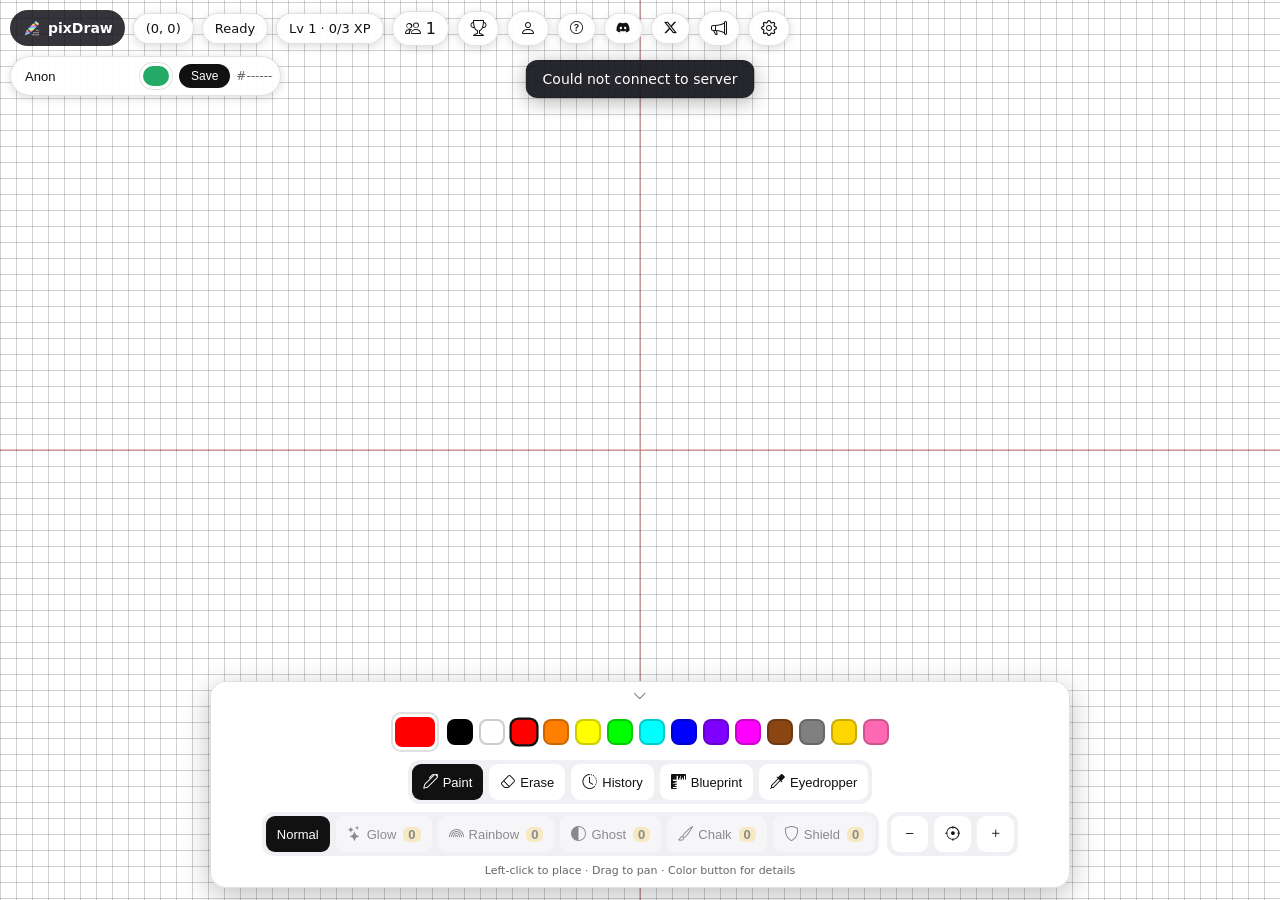
==== commit ce7acaae: "Disable per-cell history pruning by default and add level ranking" ====
--- a/pages/index.html
+++ b/pages/index.html
@@ -56,6 +56,7 @@
     <script src="/static/js/wd-admin.js" defer></script>
     <script src="/static/js/wd-markdown.js" defer></script>
     <script src="/static/js/wd-notices.js" defer></script>
+    <script src="/static/js/wd-ranking.js" defer></script>
     <script src="/static/js/wd-main.js" defer></script>
 </head>
 <body>
@@ -67,6 +68,7 @@
         <div id="cooldown" class="pill" data-i18n="ready">準備OK</div>
         <div id="level" class="pill" data-i18n-title="levelWord" title="レベル">Lv1 0/3xp</div>
         <button id="online" class="pill clickable" data-i18n-title="onlineTitle" title="オンライン中のユーザー一覧"><i class="bi bi-people"></i> <span id="onlineCount">1</span></button>
+        <button id="rankingBtn" class="pill clickable" data-i18n-title="rankingTitle" title="レベルランキング"><i class="bi bi-trophy"></i></button>
         <button id="accountBtn" class="pill clickable" data-i18n-title="accountTitle" title="アカウント引っ越し"><i class="bi bi-person"></i></button>
         <button id="adminBtn" class="pill clickable hidden" data-i18n-title="adminTitle" title="管理"><i class="bi bi-shield"></i></button>
         <a id="helpBtn" class="pill clickable" data-i18n-title="helpTitle" title="ヘルプ" href="/help"><i class="bi bi-question-circle"></i></a>
@@ -158,6 +160,11 @@
         <ul id="userList"></ul>
     </div>
 
+    <div id="rankingPanel" class="hidden">
+        <div class="panelTitle"><span data-i18n="rankingTitle">レベルランキング</span><button id="rankingClose" data-i18n-title="close" title="閉じる"><i class="bi bi-x-lg"></i></button></div>
+        <ul id="rankingList"></ul>
+    </div>
+
     <aside id="historyPanel" class="hidden">
         <div class="panelTitle"><span id="historyTitle">履歴</span><button id="historyClose" data-i18n-title="close" title="閉じる"><i class="bi bi-x-lg"></i></button></div>
         <ul id="historyList"></ul>
--- a/static/css/index.css
+++ b/static/css/index.css
@@ -38,7 +38,7 @@
 html, body { margin: 0; height: 100%; overflow: hidden; overscroll-behavior: none; background: var(--page); font-family: system-ui, "Hiragino Kaku Gothic ProN", Meiryo, sans-serif; color: var(--chrome-fg); -webkit-touch-callout: none; }
 #board { position: fixed; inset: 0; width: 100vw; height: 100vh; width: 100dvw; height: 100dvh; display: block; touch-action: none; cursor: crosshair; background: var(--board); user-select: none; -webkit-user-select: none; -webkit-touch-callout: none; -webkit-tap-highlight-color: transparent; }
 button, select, input { touch-action: manipulation; }
-#topbar, #toolbar, #profileBar, #settingsPanel, #userPanel, #historyPanel, #accountPanel, #adminPanel, #noticesPanel, #colorPanel, #toast-wrap, #undoBtn { user-select: none; -webkit-user-select: none; -webkit-touch-callout: none; }
+#topbar, #toolbar, #profileBar, #settingsPanel, #userPanel, #rankingPanel, #historyPanel, #accountPanel, #adminPanel, #noticesPanel, #colorPanel, #toast-wrap, #undoBtn { user-select: none; -webkit-user-select: none; -webkit-touch-callout: none; }
 #profileBar input, #accountPanel input, #adminPanel input, #colorPanel input, .accCode { user-select: text; -webkit-user-select: text; -webkit-touch-callout: default; }
 
 #topbar {
@@ -108,17 +108,25 @@
   border: 1px solid var(--border); border-radius: 12px;
   box-shadow: 0 4px 20px rgba(0,0,0,.25); padding: 8px 10px;
 }
-#userPanel.hidden, #historyPanel.hidden { display: none; }
+#rankingPanel {
+  position: fixed; top: 56px; right: 10px; z-index: 25;
+  min-width: 220px; max-width: 280px; max-height: 60vh; overflow: auto;
+  background: var(--chrome); color: var(--chrome-fg);
+  border: 1px solid var(--border); border-radius: 12px;
+  box-shadow: 0 4px 20px rgba(0,0,0,.25); padding: 8px 10px;
+}
+#userPanel.hidden, #rankingPanel.hidden, #historyPanel.hidden { display: none; }
 .panelTitle {
   font-size: 12px; color: var(--hint); margin: 2px 2px 6px;
   display: flex; justify-content: space-between; align-items: center; gap: 8px;
 }
-#userList, #historyList { list-style: none; margin: 0; padding: 0; display: flex; flex-direction: column; gap: 6px; font-size: 13px; }
-#userList li, #historyList li { display: flex; align-items: center; gap: 8px; }
-#userList .dot, .hwho .dot { width: 12px; height: 12px; border-radius: 50%; border: 1px solid var(--border); flex: none; display: inline-block; }
-#userList .uname { flex: 1; min-width: 0; overflow: hidden; display: flex; align-items: center; gap: 4px; }
-#userList .uname .nname, #historyList .hwho .nname { flex: 1; min-width: 0; overflow: hidden; text-overflow: ellipsis; white-space: nowrap; }
-#userList .uname .nmeta, #historyList .hwho .nmeta { flex: none; color: var(--hint); font-size: 12px; }
+#userList, #rankingList, #historyList { list-style: none; margin: 0; padding: 0; display: flex; flex-direction: column; gap: 6px; font-size: 13px; }
+#userList li, #rankingList li, #historyList li { display: flex; align-items: center; gap: 8px; }
+#userList .dot, #rankingList .dot, .hwho .dot { width: 12px; height: 12px; border-radius: 50%; border: 1px solid var(--border); flex: none; display: inline-block; }
+#rankingList .rrank { min-width: 2em; text-align: right; font-variant-numeric: tabular-nums; color: var(--hint); flex: none; }
+#userList .uname, #rankingList .uname { flex: 1; min-width: 0; overflow: hidden; display: flex; align-items: center; gap: 4px; }
+#userList .uname .nname, #rankingList .uname .nname, #historyList .hwho .nname { flex: 1; min-width: 0; overflow: hidden; text-overflow: ellipsis; white-space: nowrap; }
+#userList .uname .nmeta, #rankingList .uname .nmeta, #historyList .hwho .nmeta { flex: none; color: var(--hint); font-size: 12px; }
 .flag { width: 18px; height: auto; border-radius: 3px; flex: none; vertical-align: middle; }
 .flagFallback { font-size: 11px; font-weight: 700; color: var(--hint); border: 1px solid var(--border); border-radius: 3px; padding: 0 3px; flex: none; }
 .hwho .flag { width: 16px; }
@@ -127,7 +135,7 @@
   border: 1px solid var(--border); background: var(--btn); color: var(--btn-fg);
   border-radius: 8px; padding: 3px 8px; font-size: 11px; cursor: pointer; flex: none;
 }
-#historyClose, #accountClose, #adminClose, #noticesClose, #colorClose, #settingsClose, #userClose { border: 1px solid var(--border); background: var(--btn); color: var(--btn-fg); border-radius: 8px; padding: 2px 8px; cursor: pointer; }
+#historyClose, #rankingClose, #accountClose, #adminClose, #noticesClose, #colorClose, #settingsClose, #userClose { border: 1px solid var(--border); background: var(--btn); color: var(--btn-fg); border-radius: 8px; padding: 2px 8px; cursor: pointer; }
 
 #undoBtn {
   position: fixed; right: 10px; bottom: 178px; z-index: 25;
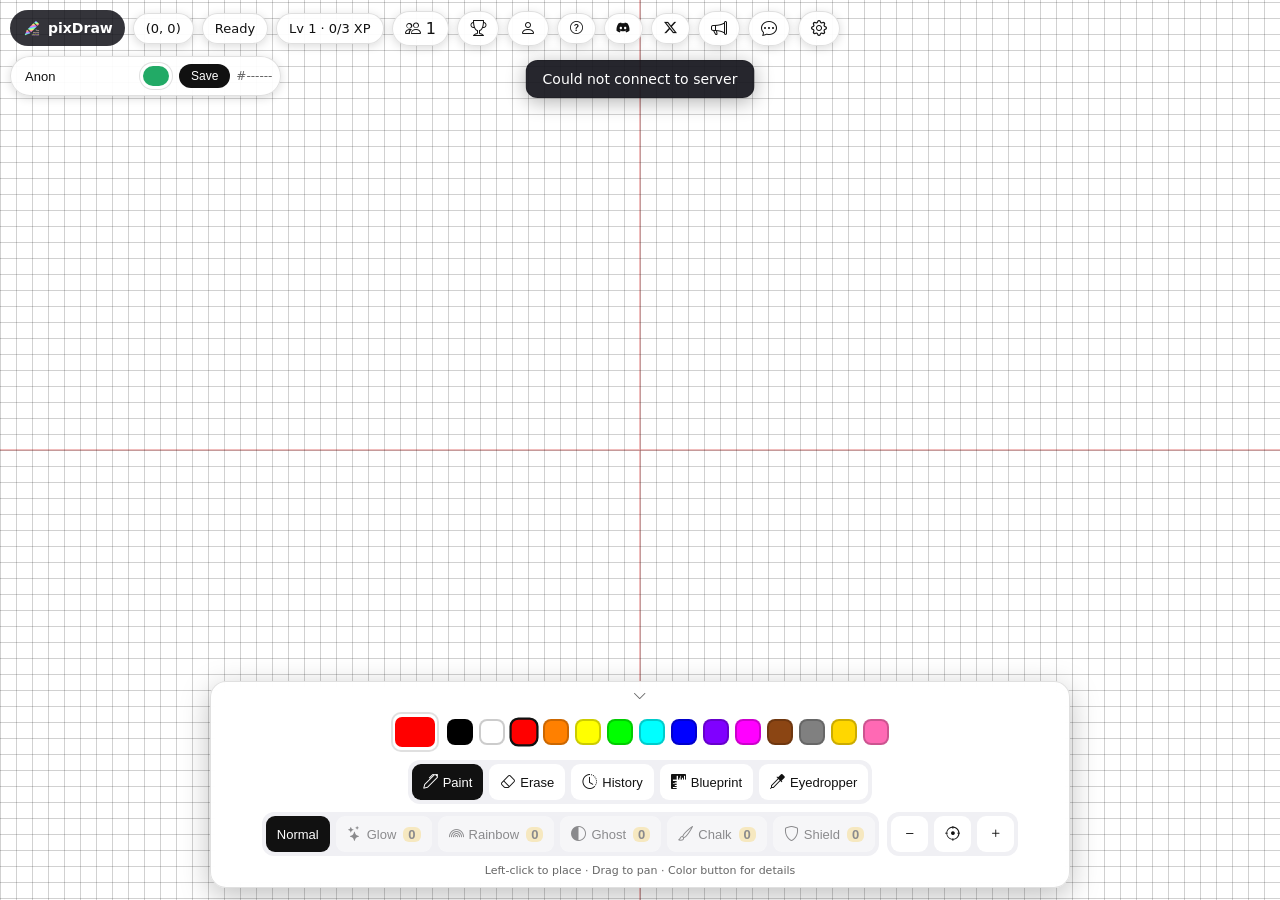
==== commit 1fee687e: "Add text chat with bottom-left dock, REST post and WS broadcast" ====
--- a/pages/index.html
+++ b/pages/index.html
@@ -56,6 +56,7 @@
     <script src="/static/js/wd-admin.js" defer></script>
     <script src="/static/js/wd-markdown.js" defer></script>
     <script src="/static/js/wd-notices.js" defer></script>
+    <script src="/static/js/wd-chat.js" defer></script>
     <script src="/static/js/wd-ranking.js" defer></script>
     <script src="/static/js/wd-main.js" defer></script>
 </head>
@@ -75,6 +76,7 @@
         <a id="discordBtn" class="pill clickable" data-i18n-title="discordTitle" title="Discord" href="https://discord.gg/p4HeuUvt99" target="_blank" rel="noopener"><i class="bi bi-discord"></i></a>
         <a id="twitterBtn" class="pill clickable" data-i18n-title="twitterTitle" title="Twitter" href="https://x.com/pixDrawNet" target="_blank" rel="noopener"><i class="bi bi-twitter-x"></i></a>
         <button id="noticesBtn" class="pill clickable" data-i18n-title="noticesTitle" title="お知らせ"><i class="bi bi-megaphone"></i> <span id="noticesBadge" class="hidden"></span></button>
+        <button id="chatBtn" class="pill clickable" data-i18n-title="chatTitle" title="チャット"><i class="bi bi-chat-dots"></i> <span id="chatBadge" class="hidden"></span></button>
         <button id="settingsBtn" class="pill clickable" data-i18n-title="settingsTitle" title="設定"><i class="bi bi-gear"></i></button>
     </header>
 
@@ -211,6 +213,18 @@
         <ul id="noticesList"></ul>
     </aside>
 
+    <aside id="chatDock" class="hidden" aria-label="chat">
+        <div class="panelTitle"><span data-i18n="chatTitle">チャット</span><button id="chatClose" data-i18n-title="close" title="閉じる"><i class="bi bi-x-lg"></i></button></div>
+        <ul id="chatList"></ul>
+        <button id="chatMore" class="hidden" type="button"></button>
+        <button id="chatNew" class="hidden" type="button"></button>
+        <form id="chatForm" autocomplete="off">
+            <input id="chatInput" maxlength="200" data-i18n-ph="chatPh" placeholder="メッセージを入力…" autocomplete="off" enterkeyhint="send">
+            <span id="chatCount">0/200</span>
+            <button id="chatSend" type="submit" data-i18n-title="chatSend" title="送信"><i class="bi bi-send"></i></button>
+        </form>
+    </aside>
+
     <div id="toast-wrap"></div>
 
     <button id="undoBtn" class="hidden" data-i18n-title="undoTitle" title="直前の配置を取り消す">取り消し</button>
--- a/static/css/index.css
+++ b/static/css/index.css
@@ -258,6 +258,57 @@
 .noticesBody h1, .noticesBody h2, .noticesBody h3, .noticesBody h4, .noticesBody h5, .noticesBody h6 { margin: 6px 0 4px; font-size: 14px; }
 .noticesBody hr { border: none; border-top: 1px solid var(--border); margin: 6px 0; }
 .noticesEmpty { color: var(--hint); }
+/* ---- chat dock (モーダル化しない常駐ドック。overlayなし・キャンバス操作を塞がない) ---- */
+#chatBadge {
+  background: #e33; color: #fff; border-radius: 999px;
+  font-size: 11px; font-weight: 700; padding: 1px 7px; margin-left: 4px;
+}
+#chatBadge.hidden { display: none; }
+#chatDock {
+  position: fixed; left: 10px; bottom: 190px; z-index: 25;
+  width: min(320px, calc(100vw - 20px)); max-height: 46vh;
+  display: flex; flex-direction: column; gap: 6px;
+  background: var(--chrome); color: var(--chrome-fg);
+  border: 1px solid var(--border); border-radius: 12px;
+  box-shadow: 0 4px 20px rgba(0,0,0,.25); padding: 8px 10px;
+}
+#chatDock.hidden { display: none; }
+#chatList {
+  list-style: none; margin: 0; padding: 0; display: flex; flex-direction: column; gap: 8px;
+  overflow-y: auto; min-height: 60px; font-size: 13px;
+  user-select: text; -webkit-user-select: text; -webkit-touch-callout: default;
+}
+.chatMsg { display: flex; flex-direction: column; gap: 2px; min-width: 0; }
+.chatMsg.chatMine .chatBody { background: var(--seg); border-radius: 8px; padding: 4px 8px; }
+.chatHead { display: flex; align-items: center; gap: 5px; font-size: 12px; min-width: 0; }
+.chatHead .dot { width: 12px; height: 12px; border-radius: 50%; border: 1px solid var(--border); flex: none; display: inline-block; }
+.chatHead .nname { flex: 1; min-width: 0; overflow: hidden; text-overflow: ellipsis; white-space: nowrap; }
+.chatHead .nmeta { flex: none; color: var(--hint); font-size: 11px; }
+.chatHead .ctime { flex: none; color: var(--hint); font-size: 11px; }
+.chatHead .blockBtn { padding: 1px 6px; font-size: 10px; }
+.chatBody { white-space: pre-wrap; overflow-wrap: anywhere; margin: 0; }
+.chatEmpty { color: var(--hint); }
+#chatMore, #chatNew {
+  border: 1px solid var(--border); background: var(--btn); color: var(--btn-fg);
+  border-radius: 999px; padding: 4px 12px; font-size: 12px; cursor: pointer; align-self: center;
+}
+#chatMore.hidden, #chatNew.hidden { display: none; }
+#chatForm { display: flex; gap: 6px; align-items: center; }
+#chatInput {
+  flex: 1; min-width: 0;
+  background: var(--btn); color: var(--btn-fg);
+  border: 1px solid var(--border); border-radius: 8px;
+  padding: 7px 8px; font-size: 13px;
+  user-select: text; -webkit-user-select: text; -webkit-touch-callout: default;
+}
+#chatCount { font-size: 11px; color: var(--hint); flex: none; font-variant-numeric: tabular-nums; }
+#chatSend {
+  border: 1px solid var(--border); background: #111; color: #fff;
+  border-radius: 8px; padding: 7px 10px; font-size: 13px; cursor: pointer; flex: none;
+}
+:root[data-theme="dark"] #chatSend { background: #f0f0f2; color: #111; }
+#chatSend:disabled { opacity: .45; cursor: not-allowed; }
+#chatClose { border: 1px solid var(--border); background: var(--btn); color: var(--btn-fg); border-radius: 8px; padding: 2px 8px; cursor: pointer; }
 .accSection { display: flex; flex-direction: column; gap: 6px; padding: 8px 0; border-top: 1px solid var(--border); }
 .accSection:first-of-type { border-top: none; }
 .accLabel { font-size: 12px; color: var(--hint); }
@@ -389,6 +440,13 @@
   #colorChip { width: 42px; height: 32px; }
   .hint { display: none; }
   #userPanel, #historyPanel, #accountPanel, #adminPanel, #noticesPanel, #settingsPanel { max-height: 52vh; }
+  /* チャットドックはプロフィールバー・ツールバーと重ねず上に積む (overlayなし) */
+  #chatDock {
+    left: 8px; right: 8px;
+    width: auto; max-height: 44vh;
+    bottom: calc(228px + env(safe-area-inset-bottom));
+  }
+  body.chromeHidden #chatDock { bottom: calc(104px + env(safe-area-inset-bottom)); }
   #toast-wrap { top: 54px; width: calc(100vw - 20px); }
   .toast { font-size: 13px; text-align: center; }
 }
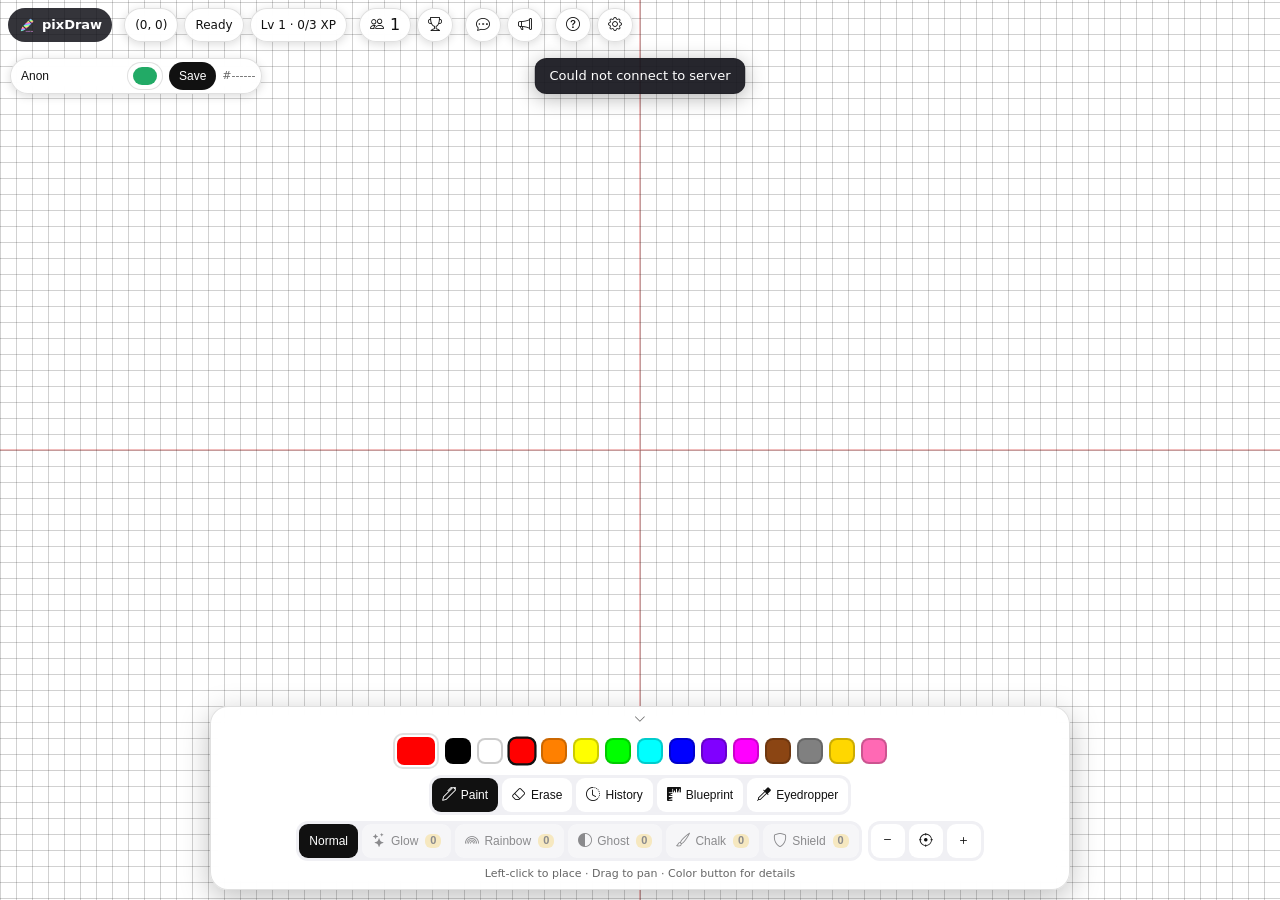
==== commit 123d3623: "Rework UI chrome and settings tabs, stats overlay, name colors, Excessive glow and Minimal quality" ====
--- a/pages/index.html
+++ b/pages/index.html
@@ -57,6 +57,7 @@
     <script src="/static/js/wd-markdown.js" defer></script>
     <script src="/static/js/wd-notices.js" defer></script>
     <script src="/static/js/wd-chat.js" defer></script>
+    <script src="/static/js/wd-stats.js" defer></script>
     <script src="/static/js/wd-ranking.js" defer></script>
     <script src="/static/js/wd-main.js" defer></script>
 </head>
@@ -65,89 +66,148 @@
 
     <header id="topbar">
         <div class="brand"><img class="logo" src="/static/img/logo.png" alt=""><span>pixDraw</span></div>
-        <div id="coords" class="pill" data-i18n-title="coordsTitle" title="カーソル位置のキャンバス座標">(0, 0)</div>
-        <div id="cooldown" class="pill" data-i18n="ready">準備OK</div>
-        <div id="level" class="pill" data-i18n-title="levelWord" title="レベル">Lv1 0/3xp</div>
-        <button id="online" class="pill clickable" data-i18n-title="onlineTitle" title="オンライン中のユーザー一覧"><i class="bi bi-people"></i> <span id="onlineCount">1</span></button>
-        <button id="rankingBtn" class="pill clickable" data-i18n-title="rankingTitle" title="レベルランキング"><i class="bi bi-trophy"></i></button>
-        <button id="accountBtn" class="pill clickable" data-i18n-title="accountTitle" title="アカウント引っ越し"><i class="bi bi-person"></i></button>
-        <button id="adminBtn" class="pill clickable hidden" data-i18n-title="adminTitle" title="管理"><i class="bi bi-shield"></i></button>
-        <a id="helpBtn" class="pill clickable" data-i18n-title="helpTitle" title="ヘルプ" href="/help"><i class="bi bi-question-circle"></i></a>
-        <a id="discordBtn" class="pill clickable" data-i18n-title="discordTitle" title="Discord" href="https://discord.gg/p4HeuUvt99" target="_blank" rel="noopener"><i class="bi bi-discord"></i></a>
-        <a id="twitterBtn" class="pill clickable" data-i18n-title="twitterTitle" title="Twitter" href="https://x.com/pixDrawNet" target="_blank" rel="noopener"><i class="bi bi-twitter-x"></i></a>
-        <button id="noticesBtn" class="pill clickable" data-i18n-title="noticesTitle" title="お知らせ"><i class="bi bi-megaphone"></i> <span id="noticesBadge" class="hidden"></span></button>
-        <button id="chatBtn" class="pill clickable" data-i18n-title="chatTitle" title="チャット"><i class="bi bi-chat-dots"></i> <span id="chatBadge" class="hidden"></span></button>
-        <button id="settingsBtn" class="pill clickable" data-i18n-title="settingsTitle" title="設定"><i class="bi bi-gear"></i></button>
+        <div class="tbGroup">
+            <div id="coords" class="pill" data-i18n-title="coordsTitle" title="カーソル位置のキャンバス座標">(0, 0)</div>
+            <div id="cooldown" class="pill" data-i18n="ready">準備OK</div>
+            <div id="level" class="pill" data-i18n-title="levelWord" title="レベル">Lv1 0/3xp</div>
+        </div>
+        <div class="tbGroup">
+            <button id="online" class="pill clickable" data-i18n-title="onlineTitle" title="オンライン中のユーザー一覧"><i class="bi bi-people"></i> <span id="onlineCount">1</span></button>
+            <button id="rankingBtn" class="pill clickable" data-i18n-title="rankingTitle" title="レベルランキング"><i class="bi bi-trophy"></i></button>
+        </div>
+        <div class="tbGroup">
+            <button id="chatBtn" class="pill clickable" data-i18n-title="chatTitle" title="チャット"><i class="bi bi-chat-dots"></i> <span id="chatBadge" class="hidden"></span></button>
+            <button id="noticesBtn" class="pill clickable" data-i18n-title="noticesTitle" title="お知らせ"><i class="bi bi-megaphone"></i> <span id="noticesBadge" class="hidden"></span></button>
+        </div>
+        <div class="tbGroup">
+            <button id="adminBtn" class="pill clickable hidden" data-i18n-title="adminTitle" title="管理"><i class="bi bi-shield"></i></button>
+            <a id="helpBtn" class="pill clickable" data-i18n-title="helpTitle" title="ヘルプ" href="/help"><i class="bi bi-question-circle"></i></a>
+            <button id="settingsBtn" class="pill clickable" data-i18n-title="settingsTitle" title="設定"><i class="bi bi-gear"></i></button>
+        </div>
     </header>
 
     <div id="settingsPanel" class="hidden">
         <div class="panelTitle"><span data-i18n="settingsTitle">設定</span><button id="settingsClose" data-i18n-title="close" title="閉じる"><i class="bi bi-x-lg"></i></button></div>
-        <label class="setRow"><input type="checkbox" id="gridToggle" checked> <span data-i18n="setGrid">グリッド表示</span></label>
-        <label class="setRow"><input type="checkbox" id="cursorToggle" checked> <span data-i18n="setCursors">他のカーソル表示</span></label>
-        <label class="setRow"><input type="checkbox" id="draftToggle" checked> <span data-i18n="setDrafts">設計図表示</span></label>
-        <label class="setRow"><input type="checkbox" id="axisToggle" checked> <span data-i18n="setAxes">原点軸表示</span></label>
-        <label class="setRow"><input type="checkbox" id="zoneToggle" checked> <span data-i18n="setZone">配置可能範囲表示</span></label>
-        <label class="setRow"><span data-i18n="setCursorRate">カーソル送信</span>
-            <select id="cursorRateSel" data-i18n-title="setCursorRate" title="カーソルの送信頻度">
-                <option value="200" data-i18n="rateCalm">ひかえめ</option>
-                <option value="80" data-i18n="rateStandard">標準</option>
-                <option value="30" data-i18n="rateSmooth">なめらか</option>
-                <option value="15" data-i18n="rateVerySmooth">とてもなめらか</option>
-                <option value="5" data-i18n="rateUltra">超なめらか</option>
-            </select>
-        </label>
-        <label class="setRow"><span data-i18n="setRightClick">右クリック</span>
-            <select id="rightClickSel" data-i18n-title="setRightClickT" title="右クリックのタップ動作（ドラッグは常に移動）">
-                <option value="pan" data-i18n="rcMove">移動のみ</option>
-                <option value="erase" data-i18n="rcErase">消しゴム</option>
-            </select>
-        </label>
-        <label class="setRow"><span data-i18n="setMiddleClick">中クリック</span>
-            <select id="middleClickSel" data-i18n-title="setMiddleClickT" title="中クリックのタップ動作（ドラッグは常に移動）">
-                <option value="pan" data-i18n="mcMove">移動のみ</option>
-                <option value="eyedrop" data-i18n="mcEyedrop">スポイト</option>
-            </select>
-        </label>
-        <label class="setRow"><span data-i18n="setSimplify">簡易表示</span>
-            <select id="simplifySel" data-i18n-title="setSimplify" title="簡易表示">
-                <option value="auto" data-i18n="simpAuto">自動（ズーム連動）</option>
-                <option value="off" data-i18n="simpOff">オフ（常にフル描画）</option>
-            </select>
-        </label>
-        <label class="setRow"><span data-i18n="setQuality">画質</span>
-            <select id="qualitySel" data-i18n-title="setQuality" title="画質">
-                <option value="ultra" data-i18n="qUltra">最高</option>
-                <option value="high" data-i18n="qHigh">高</option>
-                <option value="medium" data-i18n="qMed">中</option>
-                <option value="low" data-i18n="qLow">低</option>
-            </select>
-        </label>
-        <label class="setRow"><span data-i18n="setGlow">発光の強さ</span>
-            <select id="glowSel" data-i18n-title="setGlow" title="発光の強さ">
-                <option value="off" data-i18n="glowOff">オフ</option>
-                <option value="weak" data-i18n="glowWeak">弱</option>
-                <option value="medium" data-i18n="glowMid">中</option>
-                <option value="strong" data-i18n="glowStrong">強</option>
-            </select>
-        </label>
-        <label class="setRow"><input type="checkbox" id="shieldToggle" checked> <span data-i18n="setShield">シールド表示</span></label>
-        <div class="setRow"><span data-i18n="fpsWord">FPS</span> <b id="fpsVal">-</b> ・ <span data-i18n="cacheWord">キャッシュ</span> <b id="cacheVal">-</b> ・ <span data-i18n="drawDetail">描画</span> <b id="drawDetailVal">-</b></div>
-        <label class="setRow"><span data-i18n="setTheme">テーマ</span>
-            <select id="themeSel" data-i18n-title="setTheme" title="テーマ">
-                <option value="auto" data-i18n="themeAuto">自動</option>
-                <option value="light" data-i18n="themeLight">ライト</option>
-                <option value="dark" data-i18n="themeDark">ダーク</option>
-            </select>
-        </label>
-        <label class="setRow"><span data-i18n="setLang">言語</span>
-            <select id="langSel" data-langsel data-i18n-title="setLang" title="言語">
-                <option value="ja">日本語</option>
-                <option value="en">English</option>
-                <option value="ko">한국어</option>
-                <option value="zh-CN">简体中文</option>
-                <option value="zh-TW">繁體中文</option>
-            </select>
-        </label>
+        <div class="setBody">
+            <div class="wd-tabs" role="tablist">
+                <button role="tab" data-tab="view" data-i18n="setTabView" class="active" aria-selected="true">表示</button>
+                <button role="tab" data-tab="ops" data-i18n="setTabOps" aria-selected="false">操作</button>
+                <button role="tab" data-tab="quality" data-i18n="setTabQuality" aria-selected="false">画質</button>
+                <button role="tab" data-tab="general" data-i18n="setTabGeneral" aria-selected="false">一般</button>
+                <button role="tab" data-tab="account" data-i18n="accountTitle" aria-selected="false">アカウント引っ越し</button>
+                <button role="tab" data-tab="about" data-i18n="setTabAbout" aria-selected="false">このアプリについて</button>
+            </div>
+            <div class="setContent">
+                <div class="wd-tabpane" data-pane="view">
+                    <label class="setRow"><input type="checkbox" id="gridToggle" checked> <span data-i18n="setGrid">グリッド表示</span></label>
+                    <label class="setRow"><input type="checkbox" id="cursorToggle" checked> <span data-i18n="setCursors">他のカーソル表示</span></label>
+                    <label class="setRow"><input type="checkbox" id="draftToggle" checked> <span data-i18n="setDrafts">設計図表示</span></label>
+                    <label class="setRow"><input type="checkbox" id="axisToggle" checked> <span data-i18n="setAxes">原点軸表示</span></label>
+                    <label class="setRow"><input type="checkbox" id="zoneToggle" checked> <span data-i18n="setZone">配置可能範囲表示</span></label>
+                    <label class="setRow"><input type="checkbox" id="shieldToggle" checked> <span data-i18n="setShield">シールド表示</span></label>
+                    <label class="setRow"><input type="checkbox" id="statsToggle"> <span data-i18n="setStats">統計情報を表示</span></label>
+                    <label class="setRow"><input type="checkbox" id="countryChk" checked> <span data-i18n="countryShow">国旗を表示</span></label>
+                </div>
+                <div class="wd-tabpane hidden" data-pane="ops">
+                    <label class="setRow"><span data-i18n="setCursorRate">カーソル送信</span>
+                        <select id="cursorRateSel" data-i18n-title="setCursorRate" title="カーソルの送信頻度">
+                            <option value="200" data-i18n="rateCalm">ひかえめ</option>
+                            <option value="80" data-i18n="rateStandard">標準</option>
+                            <option value="30" data-i18n="rateSmooth">なめらか</option>
+                            <option value="15" data-i18n="rateVerySmooth">とてもなめらか</option>
+                            <option value="5" data-i18n="rateUltra">超なめらか</option>
+                        </select>
+                    </label>
+                    <label class="setRow"><span data-i18n="setRightClick">右クリック</span>
+                        <select id="rightClickSel" data-i18n-title="setRightClickT" title="右クリックのタップ動作（ドラッグは常に移動）">
+                            <option value="pan" data-i18n="rcMove">移動のみ</option>
+                            <option value="erase" data-i18n="rcErase">消しゴム</option>
+                        </select>
+                    </label>
+                    <label class="setRow"><span data-i18n="setMiddleClick">中クリック</span>
+                        <select id="middleClickSel" data-i18n-title="setMiddleClickT" title="中クリックのタップ動作（ドラッグは常に移動）">
+                            <option value="pan" data-i18n="mcMove">移動のみ</option>
+                            <option value="eyedrop" data-i18n="mcEyedrop">スポイト</option>
+                        </select>
+                    </label>
+                </div>
+                <div class="wd-tabpane hidden" data-pane="quality">
+                    <label class="setRow"><span data-i18n="setSimplify">簡易表示</span>
+                        <select id="simplifySel" data-i18n-title="setSimplify" title="簡易表示">
+                            <option value="auto" data-i18n="simpAuto">自動（ズーム連動）</option>
+                            <option value="off" data-i18n="simpOff">オフ（常にフル描画）</option>
+                        </select>
+                    </label>
+                    <label class="setRow"><span data-i18n="setQuality">画質</span>
+                        <select id="qualitySel" data-i18n-title="setQuality" title="画質">
+                            <option value="ultra" data-i18n="qUltra">最高</option>
+                            <option value="high" data-i18n="qHigh">高</option>
+                            <option value="medium" data-i18n="qMed">中</option>
+                            <option value="low" data-i18n="qLow">低</option>
+                            <option value="minimal" data-i18n="qMinimal">最低</option>
+                        </select>
+                    </label>
+                    <label class="setRow"><span data-i18n="setGlow">発光の強さ</span>
+                        <select id="glowSel" data-i18n-title="setGlow" title="発光の強さ">
+                            <option value="off" data-i18n="glowOff">オフ</option>
+                            <option value="weak" data-i18n="glowWeak">弱</option>
+                            <option value="medium" data-i18n="glowMid">中</option>
+                            <option value="strong" data-i18n="glowStrong">強</option>
+                            <option value="excessive" data-i18n="glowExcessive">過剰</option>
+                        </select>
+                    </label>
+                </div>
+                <div class="wd-tabpane hidden" data-pane="general">
+                    <label class="setRow"><span data-i18n="setTheme">テーマ</span>
+                        <select id="themeSel" data-i18n-title="setTheme" title="テーマ">
+                            <option value="auto" data-i18n="themeAuto">自動</option>
+                            <option value="light" data-i18n="themeLight">ライト</option>
+                            <option value="dark" data-i18n="themeDark">ダーク</option>
+                        </select>
+                    </label>
+                    <label class="setRow"><span data-i18n="setLang">言語</span>
+                        <select id="langSel" data-langsel data-i18n-title="setLang" title="言語">
+                            <option value="ja">日本語</option>
+                            <option value="en">English</option>
+                            <option value="ko">한국어</option>
+                            <option value="zh-CN">简体中文</option>
+                            <option value="zh-TW">繁體中文</option>
+                        </select>
+                    </label>
+                </div>
+                <div class="wd-tabpane hidden" data-pane="account">
+                    <div id="accountPane">
+                        <div class="accSection">
+                            <div class="accLabel" data-i18n="accOutLabel">この端末のアカウントを別端末で使う</div>
+                            <input id="issuePassword" type="password" data-i18n-ph="accPwPh" placeholder="パスワード (8文字以上)" autocomplete="new-password">
+                            <button id="issueBtn" data-i18n="issueBtn">コード発行</button>
+                            <div id="issueResult" class="accCode hidden"></div>
+                        </div>
+                        <div class="accSection">
+                            <div class="accLabel" data-i18n="accInLabel">別端末のアカウントでログイン</div>
+                            <div class="accLabel" data-i18n="accMergeNote">ログインすると、この端末のレベル・インク・履歴は引っ越し先に統合されます</div>
+                            <input id="loginCode" data-i18n-ph="loginCodePh" placeholder="引っ越しコード (XXXX-XXXX)" autocomplete="off">
+                            <input id="loginPassword" type="password" data-i18n-ph="loginPwPh" placeholder="パスワード" autocomplete="current-password">
+                            <button id="loginBtn" data-i18n="loginBtn">ログイン</button>
+                        </div>
+                        <div class="accSection" id="importPrevSection">
+                            <button id="importPrevBtn" data-i18n="importPrevBtn">旧サイトから引き継ぐ</button>
+                        </div>
+                    </div>
+                </div>
+                <div class="wd-tabpane hidden" data-pane="about">
+                    <div id="aboutPane">
+                        <p class="aboutDesc" data-i18n="aboutDesc">みんなで描くオンライン・リアルタイムピクセルキャンバス</p>
+                        <div class="aboutLinks">
+                            <a href="/help"><i class="bi bi-question-circle"></i><span data-i18n="helpTitle">ヘルプ</span></a>
+                            <a href="https://discord.gg/p4HeuUvt99" target="_blank" rel="noopener"><i class="bi bi-discord"></i><span>Discord</span></a>
+                            <a href="https://x.com/pixDrawNet" target="_blank" rel="noopener"><i class="bi bi-twitter-x"></i><span>X</span></a>
+                        </div>
+                        <p class="aboutVer">ver <span id="appVer">-</span></p>
+                    </div>
+                </div>
+            </div>
+        </div>
     </div>
 
     <div id="profileBar">
@@ -170,29 +230,6 @@
     <aside id="historyPanel" class="hidden">
         <div class="panelTitle"><span id="historyTitle">履歴</span><button id="historyClose" data-i18n-title="close" title="閉じる"><i class="bi bi-x-lg"></i></button></div>
         <ul id="historyList"></ul>
-    </aside>
-
-    <aside id="accountPanel" class="hidden">
-        <div class="panelTitle"><span data-i18n="accountTitle">アカウント引っ越し</span><button id="accountClose" data-i18n-title="close" title="閉じる"><i class="bi bi-x-lg"></i></button></div>
-        <div class="accSection">
-            <div class="accLabel" data-i18n="accOutLabel">この端末のアカウントを別端末で使う</div>
-            <input id="issuePassword" type="password" data-i18n-ph="accPwPh" placeholder="パスワード (8文字以上)" autocomplete="new-password">
-            <button id="issueBtn" data-i18n="issueBtn">コード発行</button>
-            <div id="issueResult" class="accCode hidden"></div>
-        </div>
-        <div class="accSection">
-            <div class="accLabel" data-i18n="accInLabel">別端末のアカウントでログイン</div>
-            <div class="accLabel" data-i18n="accMergeNote">ログインすると、この端末のレベル・インク・履歴は引っ越し先に統合されます</div>
-            <input id="loginCode" data-i18n-ph="loginCodePh" placeholder="引っ越しコード (XXXX-XXXX)" autocomplete="off">
-            <input id="loginPassword" type="password" data-i18n-ph="loginPwPh" placeholder="パスワード" autocomplete="current-password">
-            <button id="loginBtn" data-i18n="loginBtn">ログイン</button>
-        </div>
-        <div class="accSection">
-            <label class="setRow"><input type="checkbox" id="countryChk" checked> <span data-i18n="countryShow">国旗を表示</span></label>
-        </div>
-        <div class="accSection" id="importPrevSection">
-            <button id="importPrevBtn" data-i18n="importPrevBtn">旧サイトから引き継ぐ</button>
-        </div>
     </aside>
 
     <aside id="adminPanel" class="hidden">
@@ -227,6 +264,19 @@
 
     <div id="toast-wrap"></div>
 
+    <div id="statsOverlay" class="hidden">
+        <div class="statsTitle"><span data-i18n="statsTitle">統計情報</span></div>
+        <dl>
+            <div><dt data-i18n="statsFps">FPS</dt><dd id="stFps">-</dd></div>
+            <div><dt data-i18n="statsMs">フレーム</dt><dd id="stMs">-</dd></div>
+            <div><dt data-i18n="statsCache">キャッシュ</dt><dd id="stCache">-</dd></div>
+            <div><dt data-i18n="statsDraw">描画</dt><dd id="stDraw">-</dd></div>
+            <div><dt data-i18n="statsUp">上り</dt><dd id="stUp">-</dd></div>
+            <div><dt data-i18n="statsDown">下り</dt><dd id="stDown">-</dd></div>
+        </dl>
+        <canvas id="stGraph" width="440" height="128"></canvas>
+    </div>
+
     <button id="undoBtn" class="hidden" data-i18n-title="undoTitle" title="直前の配置を取り消す">取り消し</button>
 
     <aside id="colorPanel" class="hidden">
--- a/static/css/index.css
+++ b/static/css/index.css
@@ -1,5 +1,14 @@
+/* pixDraw chrome (手書き・外部CSS依存なし)。
+ * 読み込み順: index.css → modal.css (後勝ち)。
+ * 密度は二分化: HUD (topbar/toolbar/dock) はcompact (32-36px級)、
+ * モーダル内は44px行の快適設計。
+ * 固定px配置は使わない: 高さはJS計測の --topbar-h / --toolbar-h 変数で追従する。
+ * キャンバス (#board) には触れない。
+ */
 :root {
   color-scheme: light;
+  --topbar-h: 52px;
+  --toolbar-h: 160px;
   --page: #888;
   --board: #fff;
   --chrome: rgba(255,255,255,.92);
@@ -15,6 +24,15 @@
   --toast-fg: #fff;
   --border: rgba(0,0,0,.12);
   --chip: #ffe082;
+  --accent: #111;
+  --on-accent: #fff;
+  --focus: #1a73e8;
+  --radius: 14px;
+  --radius-s: 10px;
+  --touch: 44px;
+  --hud-h: 34px;
+  --shadow: 0 8px 30px rgba(0,0,0,.25);
+  --shadow-s: 0 2px 10px rgba(0,0,0,.15);
 }
 :root[data-theme="dark"] {
   color-scheme: dark;
@@ -33,126 +51,155 @@
   --toast-fg: #111;
   --border: rgba(255,255,255,.16);
   --chip: #8a6d00;
+  --accent: #f0f0f2;
+  --on-accent: #111;
+  --focus: #8ab4f8;
 }
 * { box-sizing: border-box; }
 html, body { margin: 0; height: 100%; overflow: hidden; overscroll-behavior: none; background: var(--page); font-family: system-ui, "Hiragino Kaku Gothic ProN", Meiryo, sans-serif; color: var(--chrome-fg); -webkit-touch-callout: none; }
 #board { position: fixed; inset: 0; width: 100vw; height: 100vh; width: 100dvw; height: 100dvh; display: block; touch-action: none; cursor: crosshair; background: var(--board); user-select: none; -webkit-user-select: none; -webkit-touch-callout: none; -webkit-tap-highlight-color: transparent; }
 button, select, input { touch-action: manipulation; }
-#topbar, #toolbar, #profileBar, #settingsPanel, #userPanel, #rankingPanel, #historyPanel, #accountPanel, #adminPanel, #noticesPanel, #colorPanel, #toast-wrap, #undoBtn { user-select: none; -webkit-user-select: none; -webkit-touch-callout: none; }
-#profileBar input, #accountPanel input, #adminPanel input, #colorPanel input, .accCode { user-select: text; -webkit-user-select: text; -webkit-touch-callout: default; }
-
+#topbar, #toolbar, #profileBar, #settingsPanel, #userPanel, #rankingPanel, #historyPanel, #adminPanel, #noticesPanel, #colorPanel, #toast-wrap, #undoBtn, #statsOverlay { user-select: none; -webkit-user-select: none; -webkit-touch-callout: none; }
+#profileBar input, #settingsPanel input, #adminPanel input, #colorPanel input, .accCode { user-select: text; -webkit-user-select: text; -webkit-touch-callout: default; }
+
+/* ---------- topbar (compact・単行) ---------- */
 #topbar {
-  position: fixed; top: 10px; left: 10px; right: 10px;
-  display: flex; gap: 8px; align-items: center; pointer-events: none; flex-wrap: wrap;
+  position: fixed; top: 8px; left: 8px; right: 8px;
+  display: flex; gap: 6px 12px; align-items: center; pointer-events: none; flex-wrap: wrap;
+  line-height: 1.25;
 }
 #topbar > * { pointer-events: auto; }
+/* 目的別グループ (ステータス/人/連絡/システム)。グループ間の隙間で区切る */
+.tbGroup { display: flex; gap: 6px; align-items: center; flex-wrap: wrap; pointer-events: none; }
+.tbGroup > * { pointer-events: auto; }
+button:focus-visible, input:focus-visible, select:focus-visible, a:focus-visible {
+  outline: 2px solid var(--focus); outline-offset: 2px;
+}
 .brand {
   background: var(--brand-bg); color: var(--brand-fg); font-weight: 700;
-  padding: 8px 12px; border-radius: 999px; font-size: 14px;
-  display: flex; align-items: center; gap: 6px;
-}
-.brand .bi { font-size: 15px; }
-.brand img.logo { width: 20px; height: 20px; object-fit: contain; }
+  padding: 4px 10px; border-radius: 999px; font-size: 13px; line-height: 1.25;
+  display: flex; align-items: center; gap: 6px; min-height: var(--hud-h);
+}
+.brand .bi { font-size: 14px; }
+.brand img.logo { width: 18px; height: 18px; object-fit: contain; }
 .pill {
   background: var(--chrome); color: var(--chrome-fg); border: 1px solid var(--border);
-  padding: 7px 12px; border-radius: 999px; font-size: 13px;
-  box-shadow: 0 2px 10px rgba(0,0,0,.15);
-}
-a.pill { text-decoration: none; display: inline-flex; align-items: center; }
-button.pill.clickable { cursor: pointer; font: inherit; }
+  padding: 4px 10px; border-radius: 999px; font-size: 12px; line-height: 1.25;
+  min-height: var(--hud-h);
+  box-shadow: var(--shadow-s); backdrop-filter: blur(8px);
+  display: inline-flex; align-items: center; gap: 6px;
+}
+a.pill { text-decoration: none; }
+button.pill.clickable { cursor: pointer; font: inherit; line-height: 1.25; }
 .pill.cool { background: #222; color: #ffd54a; border-color: #000; }
 :root[data-theme="dark"] .pill.cool { background: #000; }
-
+.pill .bi { font-size: 14px; }
+
+/* ---------- settings ---------- */
+/* 位置は modal.css (.wd-modal 中央配置) に任せる。ここでは見た目のみ */
 #settingsPanel {
-  position: fixed; top: 56px; right: 10px; z-index: 25;
-  display: flex; flex-direction: column; gap: 8px;
+  display: flex; flex-direction: column; gap: 10px;
   background: var(--chrome); color: var(--chrome-fg);
-  border: 1px solid var(--border); border-radius: 12px;
-  box-shadow: 0 4px 20px rgba(0,0,0,.25); padding: 10px 12px;
+  border: 1px solid var(--border); border-radius: var(--radius);
+  box-shadow: var(--shadow); padding: 14px 16px;
+  backdrop-filter: blur(12px);
+  font-size: 14px; line-height: 1.4;
 }
 #settingsPanel.hidden { display: none; }
-.setRow { display: flex; gap: 8px; align-items: center; font-size: 13px; cursor: pointer; user-select: none; }
+.setRow { display: flex; gap: 10px; align-items: center; font-size: inherit; cursor: pointer; user-select: none; min-height: var(--touch); padding: 6px 2px; }
+/* チェックボックスは大きめ＋アクセント色。行全体が当たり判定 */
+.setRow input[type="checkbox"] { width: 22px; height: 22px; flex: none; margin: 0; accent-color: var(--accent); cursor: pointer; }
 .setRow select {
+  flex: 1; min-width: 0; font-size: inherit; padding: 6px 8px; min-height: 36px;
   background: var(--btn); color: var(--btn-fg);
   border: 1px solid var(--border); border-radius: 8px;
-  padding: 4px 6px; font-size: 13px;
-}
-
+}
+
+/* ---------- profile bar ---------- */
 #profileBar {
-  position: fixed; top: 56px; left: 10px;
+  position: fixed; top: calc(var(--topbar-h) + 8px); left: 10px;
   display: flex; gap: 6px; align-items: center;
   background: var(--chrome); color: var(--chrome-fg); border: 1px solid var(--border);
-  border-radius: 999px; padding: 5px 8px 5px 12px;
-  box-shadow: 0 2px 10px rgba(0,0,0,.15);
+  border-radius: 999px; padding: 3px 6px 3px 10px;
+  box-shadow: var(--shadow-s); backdrop-filter: blur(8px);
+  line-height: 1.25;
 }
 #profileName {
   border: none; outline: none; background: transparent; color: inherit;
-  font-size: 13px; width: 110px;
+  font-size: 12px; width: 100px; padding: 2px 0;
 }
 #profileColorBtn {
   border: 1px solid var(--border); background: var(--btn); border-radius: 999px;
-  padding: 3px; cursor: pointer; display: inline-flex;
-}
-#profileColorChip { width: 26px; height: 20px; border-radius: 999px; display: block; }
+  padding: 2px; cursor: pointer; display: inline-flex; min-width: 36px; min-height: 28px;
+  align-items: center; justify-content: center;
+}
+#profileColorChip { width: 24px; height: 18px; border-radius: 999px; display: block; }
 #profileSave {
-  border: none; background: #111; color: #fff; border-radius: 999px;
-  padding: 5px 12px; font-size: 12px; cursor: pointer;
-}
-:root[data-theme="dark"] #profileSave { background: #f0f0f2; color: #111; }
-#myUid { font-size: 12px; color: var(--hint); }
-
+  border: none; background: var(--accent); color: var(--on-accent); border-radius: 999px;
+  padding: 4px 10px; font-size: 12px; line-height: 1.25; cursor: pointer; min-height: 28px;
+}
+#myUid { font-size: 11px; color: var(--hint); }
+
+/* ---------- side panels (card共通) ---------- */
+/* 位置は modal.css (.wd-modal 中央配置) に任せる。ここでは見た目とサイズのみ */
+#userPanel, #rankingPanel, #historyPanel, #adminPanel, #noticesPanel {
+  background: var(--chrome); color: var(--chrome-fg);
+  border: 1px solid var(--border); border-radius: var(--radius);
+  box-shadow: var(--shadow); padding: 12px 14px;
+  backdrop-filter: blur(12px);
+  font-size: 13px; line-height: 1.4;
+}
 #userPanel {
-  position: fixed; top: 56px; right: 10px; z-index: 25;
   min-width: 190px; max-width: 250px; max-height: 44vh; overflow: auto;
-  background: var(--chrome); color: var(--chrome-fg);
-  border: 1px solid var(--border); border-radius: 12px;
-  box-shadow: 0 4px 20px rgba(0,0,0,.25); padding: 8px 10px;
 }
 #rankingPanel {
-  position: fixed; top: 56px; right: 10px; z-index: 25;
   min-width: 220px; max-width: 280px; max-height: 60vh; overflow: auto;
-  background: var(--chrome); color: var(--chrome-fg);
-  border: 1px solid var(--border); border-radius: 12px;
-  box-shadow: 0 4px 20px rgba(0,0,0,.25); padding: 8px 10px;
 }
 #userPanel.hidden, #rankingPanel.hidden, #historyPanel.hidden { display: none; }
 .panelTitle {
-  font-size: 12px; color: var(--hint); margin: 2px 2px 6px;
+  font-size: 13px; font-weight: 700; margin: 0 0 8px;
   display: flex; justify-content: space-between; align-items: center; gap: 8px;
 }
+.panelTitle button { min-width: 34px; min-height: 30px; padding: 2px 6px; }
 #userList, #rankingList, #historyList { list-style: none; margin: 0; padding: 0; display: flex; flex-direction: column; gap: 6px; font-size: 13px; }
 #userList li, #rankingList li, #historyList li { display: flex; align-items: center; gap: 8px; }
-#userList .dot, #rankingList .dot, .hwho .dot { width: 12px; height: 12px; border-radius: 50%; border: 1px solid var(--border); flex: none; display: inline-block; }
+.hwho .dot { width: 12px; height: 12px; border-radius: 50%; border: 1px solid var(--border); flex: none; display: inline-block; }
 #rankingList .rrank { min-width: 2em; text-align: right; font-variant-numeric: tabular-nums; color: var(--hint); flex: none; }
 #userList .uname, #rankingList .uname { flex: 1; min-width: 0; overflow: hidden; display: flex; align-items: center; gap: 4px; }
 #userList .uname .nname, #rankingList .uname .nname, #historyList .hwho .nname { flex: 1; min-width: 0; overflow: hidden; text-overflow: ellipsis; white-space: nowrap; }
-#userList .uname .nmeta, #rankingList .uname .nmeta, #historyList .hwho .nmeta { flex: none; color: var(--hint); font-size: 12px; }
+#userList .uname .nmeta, #rankingList .uname .nmeta, #historyList .hwho .nmeta { flex: none; color: var(--hint); font-size: 11px; }
 .flag { width: 18px; height: auto; border-radius: 3px; flex: none; vertical-align: middle; }
 .flagFallback { font-size: 11px; font-weight: 700; color: var(--hint); border: 1px solid var(--border); border-radius: 3px; padding: 0 3px; flex: none; }
 .hwho .flag { width: 16px; }
 .selfTag { font-size: 11px; color: var(--hint); }
 .blockBtn {
   border: 1px solid var(--border); background: var(--btn); color: var(--btn-fg);
-  border-radius: 8px; padding: 3px 8px; font-size: 11px; cursor: pointer; flex: none;
-}
-#historyClose, #rankingClose, #accountClose, #adminClose, #noticesClose, #colorClose, #settingsClose, #userClose { border: 1px solid var(--border); background: var(--btn); color: var(--btn-fg); border-radius: 8px; padding: 2px 8px; cursor: pointer; }
-
+  border-radius: 8px; padding: 2px 8px; font-size: 11px; line-height: 1.25; cursor: pointer; flex: none;
+  min-height: 30px;
+}
+#historyClose, #rankingClose, #adminClose, #noticesClose, #colorClose, #settingsClose, #userClose, #chatClose { border: 1px solid var(--border); background: var(--btn); color: var(--btn-fg); border-radius: 8px; padding: 2px 8px; cursor: pointer; }
+
+/* ---------- undo ---------- */
 #undoBtn {
-  position: fixed; right: 10px; bottom: 178px; z-index: 25;
+  position: fixed; right: 10px; bottom: calc(var(--toolbar-h) + 10px); z-index: 25;
   background: var(--chrome); color: var(--chrome-fg);
   border: 1px solid var(--border); border-radius: 999px;
-  padding: 8px 14px; font-size: 13px; cursor: pointer;
-  box-shadow: 0 4px 20px rgba(0,0,0,.25);
+  padding: 6px 12px; font-size: 12px; line-height: 1.25; cursor: pointer;
+  min-height: 34px;
+  box-shadow: var(--shadow); backdrop-filter: blur(8px);
 }
 #undoBtn.hidden { display: none; }
 
+/* ---------- color dock (非モーダル) ---------- */
 #colorPanel {
-  position: fixed; left: 50%; bottom: 178px; transform: translateX(-50%); z-index: 25;
+  position: fixed; left: 50%; bottom: calc(var(--toolbar-h) + 10px); transform: translateX(-50%); z-index: 25;
   width: min(340px, calc(100vw - 20px)); max-height: calc(100vh - 220px); overflow-y: auto;
   background: var(--chrome); color: var(--chrome-fg);
-  border: 1px solid var(--border); border-radius: 12px;
-  box-shadow: 0 4px 20px rgba(0,0,0,.25); padding: 8px 10px;
+  border: 1px solid var(--border); border-radius: var(--radius);
+  box-shadow: var(--shadow); padding: 10px 12px;
+  backdrop-filter: blur(12px);
   display: flex; flex-direction: column; gap: 8px;
+  font-size: 12px; line-height: 1.4;
 }
 #colorPanel.hidden { display: none; }
 .cpTop { display: flex; gap: 8px; }
@@ -166,7 +213,7 @@
 .cpRow input[type="number"] {
   background: var(--btn); color: var(--btn-fg);
   border: 1px solid var(--border); border-radius: 8px;
-  padding: 5px 6px; font-size: 12px; width: 100%; min-width: 0;
+  padding: 4px 6px; font-size: 12px; width: 100%; min-width: 0;
 }
 .cpRow input[type="range"] {
   -webkit-appearance: none; appearance: none;
@@ -190,87 +237,58 @@
 #cpHex {
   background: var(--btn); color: var(--btn-fg);
   border: 1px solid var(--border); border-radius: 8px;
-  padding: 5px 8px; font-size: 12px; width: 90px;
+  padding: 4px 8px; font-size: 12px; width: 90px;
 }
 .cpPalTitle { font-size: 12px; color: var(--hint); margin: 0 2px; }
 #cpBasicGrid, #cpRecentGrid { display: grid; grid-template-columns: repeat(10, 1fr); gap: 3px; }
 #cpBasicGrid button, #cpRecentGrid button {
   aspect-ratio: 1; border-radius: 5px; border: 1px solid rgba(0,0,0,.25);
-  padding: 0; cursor: pointer;
+  padding: 0; cursor: pointer; min-height: 0;
 }
 .cpRecentEmpty { font-size: 12px; color: var(--hint); margin: 0 2px 4px; }
 .cpRecentEmpty.hidden { display: none; }
 .cpFoot { display: flex; gap: 8px; align-items: center; justify-content: flex-end; }
 #cpPreview { width: 34px; height: 26px; border-radius: 7px; border: 1px solid var(--border); }
 #cpOk {
-  border: none; background: #111; color: #fff; border-radius: 9px;
-  padding: 7px 16px; font-size: 13px; cursor: pointer;
-}
-:root[data-theme="dark"] #cpOk { background: #f0f0f2; color: #111; }
-
-#accountPanel {
-  position: fixed; top: 110px; left: 10px; z-index: 25;
-  width: min(280px, calc(100vw - 20px));
-  background: var(--chrome); color: var(--chrome-fg);
-  border: 1px solid var(--border); border-radius: 12px;
-  box-shadow: 0 4px 20px rgba(0,0,0,.25); padding: 8px 10px;
-}
-#accountPanel.hidden { display: none; }
+  border: none; background: var(--accent); color: var(--on-accent); border-radius: 9px;
+  padding: 6px 14px; font-size: 12px; line-height: 1.25; cursor: pointer; min-height: 34px;
+}
+
+/* ---------- admin / notices ---------- */
 #adminBtn.hidden { display: none; }
 #adminPanel {
-  position: fixed; top: 110px; left: 10px; z-index: 25;
   width: min(280px, calc(100vw - 20px));
-  background: var(--chrome); color: var(--chrome-fg);
-  border: 1px solid var(--border); border-radius: 12px;
-  box-shadow: 0 4px 20px rgba(0,0,0,.25); padding: 8px 10px;
 }
 #adminPanel.hidden { display: none; }
 #adminResult { overflow-wrap: anywhere; min-height: 1em; }
-#noticesBadge {
+#noticesBadge, #chatBadge {
   background: #e33; color: #fff; border-radius: 999px;
   font-size: 11px; font-weight: 700; padding: 1px 7px; margin-left: 4px;
-}
-#noticesBadge.hidden { display: none; }
+  line-height: 1.25;
+}
+#noticesBadge.hidden, #chatBadge.hidden { display: none; }
 #noticesPanel {
-  position: fixed; top: 110px; right: 10px; z-index: 25;
   width: min(320px, calc(100vw - 20px)); max-height: 50vh; overflow: auto;
-  background: var(--chrome); color: var(--chrome-fg);
-  border: 1px solid var(--border); border-radius: 12px;
-  box-shadow: 0 4px 20px rgba(0,0,0,.25); padding: 8px 10px;
 }
 #noticesPanel.hidden { display: none; }
-#noticesClose { border: 1px solid var(--border); background: var(--btn); color: var(--btn-fg); border-radius: 8px; padding: 2px 8px; cursor: pointer; }
 #noticesList { list-style: none; margin: 0; padding: 0; display: flex; flex-direction: column; gap: 10px; font-size: 13px; }
 .noticesItem { border-top: 1px solid var(--border); padding-top: 8px; }
 .noticesItem:first-child { border-top: none; padding-top: 0; }
 .noticesHead { display: flex; justify-content: space-between; align-items: baseline; gap: 8px; }
 .noticesTime { font-size: 11px; color: var(--hint); flex: none; }
 .noticesBody { white-space: pre-wrap; overflow-wrap: anywhere; margin-top: 4px; }
-.noticesBody p { margin: 0 0 6px; }
-.noticesBody p:last-child { margin-bottom: 0; }
-.noticesBody a { color: #1a73e8; overflow-wrap: anywhere; }
-:root[data-theme="dark"] .noticesBody a { color: #8ab4f8; }
-.noticesBody code { background: var(--seg); border-radius: 4px; padding: 0 4px; font-size: 12px; }
-.noticesBody pre { background: var(--seg); border-radius: 8px; padding: 6px 8px; overflow: auto; white-space: pre; }
-.noticesBody pre code { background: none; padding: 0; }
-.noticesBody ul, .noticesBody ol { margin: 4px 0 6px; padding-left: 20px; }
-.noticesBody blockquote { margin: 4px 0 6px; padding: 2px 8px; border-left: 3px solid var(--border); color: var(--hint); }
-.noticesBody h1, .noticesBody h2, .noticesBody h3, .noticesBody h4, .noticesBody h5, .noticesBody h6 { margin: 6px 0 4px; font-size: 14px; }
-.noticesBody hr { border: none; border-top: 1px solid var(--border); margin: 6px 0; }
 .noticesEmpty { color: var(--hint); }
-/* ---- chat dock (モーダル化しない常駐ドック。overlayなし・キャンバス操作を塞がない) ---- */
-#chatBadge {
-  background: #e33; color: #fff; border-radius: 999px;
-  font-size: 11px; font-weight: 700; padding: 1px 7px; margin-left: 4px;
-}
-#chatBadge.hidden { display: none; }
+
+/* ---------- chat dock (モーダル化しない常駐ドック。overlayなし・キャンバス操作を塞がない) ---------- */
 #chatDock {
-  position: fixed; left: 10px; bottom: 190px; z-index: 25;
+  position: fixed; left: 10px; bottom: calc(var(--toolbar-h) + 10px); z-index: 25;
   width: min(320px, calc(100vw - 20px)); max-height: 46vh;
   display: flex; flex-direction: column; gap: 6px;
   background: var(--chrome); color: var(--chrome-fg);
-  border: 1px solid var(--border); border-radius: 12px;
-  box-shadow: 0 4px 20px rgba(0,0,0,.25); padding: 8px 10px;
+  border: 1px solid var(--border); border-radius: var(--radius);
+  box-shadow: var(--shadow); padding: 10px 12px;
+  backdrop-filter: blur(12px);
+  font-size: 13px; line-height: 1.4;
 }
 #chatDock.hidden { display: none; }
 #chatList {
@@ -281,16 +299,16 @@
 .chatMsg { display: flex; flex-direction: column; gap: 2px; min-width: 0; }
 .chatMsg.chatMine .chatBody { background: var(--seg); border-radius: 8px; padding: 4px 8px; }
 .chatHead { display: flex; align-items: center; gap: 5px; font-size: 12px; min-width: 0; }
-.chatHead .dot { width: 12px; height: 12px; border-radius: 50%; border: 1px solid var(--border); flex: none; display: inline-block; }
 .chatHead .nname { flex: 1; min-width: 0; overflow: hidden; text-overflow: ellipsis; white-space: nowrap; }
 .chatHead .nmeta { flex: none; color: var(--hint); font-size: 11px; }
 .chatHead .ctime { flex: none; color: var(--hint); font-size: 11px; }
-.chatHead .blockBtn { padding: 1px 6px; font-size: 10px; }
+.chatHead .blockBtn { padding: 1px 6px; font-size: 10px; min-height: 0; }
 .chatBody { white-space: pre-wrap; overflow-wrap: anywhere; margin: 0; }
 .chatEmpty { color: var(--hint); }
 #chatMore, #chatNew {
   border: 1px solid var(--border); background: var(--btn); color: var(--btn-fg);
-  border-radius: 999px; padding: 4px 12px; font-size: 12px; cursor: pointer; align-self: center;
+  border-radius: 999px; padding: 3px 12px; font-size: 12px; line-height: 1.25; cursor: pointer; align-self: center;
+  min-height: 32px;
 }
 #chatMore.hidden, #chatNew.hidden { display: none; }
 #chatForm { display: flex; gap: 6px; align-items: center; }
@@ -298,46 +316,52 @@
   flex: 1; min-width: 0;
   background: var(--btn); color: var(--btn-fg);
   border: 1px solid var(--border); border-radius: 8px;
-  padding: 7px 8px; font-size: 13px;
+  padding: 6px 8px; font-size: 13px;
   user-select: text; -webkit-user-select: text; -webkit-touch-callout: default;
 }
 #chatCount { font-size: 11px; color: var(--hint); flex: none; font-variant-numeric: tabular-nums; }
 #chatSend {
-  border: 1px solid var(--border); background: #111; color: #fff;
-  border-radius: 8px; padding: 7px 10px; font-size: 13px; cursor: pointer; flex: none;
-}
-:root[data-theme="dark"] #chatSend { background: #f0f0f2; color: #111; }
+  border: none; background: var(--accent); color: var(--on-accent);
+  border-radius: var(--radius-s); padding: 6px 10px; font-size: 13px; line-height: 1.25; cursor: pointer; flex: none;
+  min-height: 36px; min-width: 40px;
+}
 #chatSend:disabled { opacity: .45; cursor: not-allowed; }
-#chatClose { border: 1px solid var(--border); background: var(--btn); color: var(--btn-fg); border-radius: 8px; padding: 2px 8px; cursor: pointer; }
+
+/* ---------- account (設定タブ内) ---------- */
 .accSection { display: flex; flex-direction: column; gap: 6px; padding: 8px 0; border-top: 1px solid var(--border); }
 .accSection:first-of-type { border-top: none; }
-.accLabel { font-size: 12px; color: var(--hint); }
-#accountPanel .setRow { white-space: nowrap; }
-#accountPanel .setRow span { white-space: nowrap; flex: none; }
-.accSection input {
+.accSection button {
+  border: none; background: var(--accent); color: var(--on-accent);
+  border-radius: 10px; padding: 8px 12px; font-size: 13px; line-height: 1.4;
+  cursor: pointer; min-height: 40px; width: 100%;
+}
+.accSection input:not([type="checkbox"]) {
   background: var(--btn); color: var(--btn-fg);
   border: 1px solid var(--border); border-radius: 8px;
-  padding: 6px 8px; font-size: 13px; width: 100%;
-}
-.accSection input[type="checkbox"] {
-  width: auto; flex: none; padding: 0; margin: 0;
-}
-.accSection button {
-  border: 1px solid var(--border); background: var(--btn); color: var(--btn-fg);
-  border-radius: 8px; padding: 6px 8px; font-size: 13px; cursor: pointer;
-}
+  padding: 8px 10px; font-size: 14px; width: 100%;
+}
+.accLabel { font-size: 12px; color: var(--hint); }
+#accountPane .setRow { white-space: nowrap; }
+#accountPane .setRow span { white-space: nowrap; flex: none; }
 .accCode {
   font-size: 18px; font-weight: 700; letter-spacing: 2px; text-align: center;
   background: var(--seg); border-radius: 8px; padding: 8px; user-select: all;
 }
 .accCode.hidden { display: none; }
-
+/* ---------- about (設定タブ内) ---------- */
+.aboutDesc { font-size: 13px; margin: 0 0 8px; }
+.aboutLinks { display: flex; gap: 8px; }
+.aboutLinks a {
+  flex: 1; display: inline-flex; gap: 6px; align-items: center; justify-content: center;
+  border: 1px solid var(--border); border-radius: 10px; background: var(--btn);
+  color: var(--btn-fg); text-decoration: none; font-size: 13px; line-height: 1.25;
+  padding: 6px 4px; min-height: var(--touch);
+}
+.aboutVer { font-size: 11px; color: var(--hint); margin: 8px 0 0; text-align: right; font-variant-numeric: tabular-nums; }
+
+/* ---------- history ---------- */
 #historyPanel {
-  position: fixed; top: 110px; right: 10px; z-index: 25;
   width: min(300px, calc(100vw - 20px)); max-height: 50vh; overflow: auto;
-  background: var(--chrome); color: var(--chrome-fg);
-  border: 1px solid var(--border); border-radius: 12px;
-  box-shadow: 0 4px 20px rgba(0,0,0,.25); padding: 8px 10px;
 }
 #historyList .chip {
   width: 22px; height: 22px; border-radius: 6px; flex: none;
@@ -349,104 +373,128 @@
 #historyList .htime { font-size: 11px; color: var(--hint); }
 #historyList .muted { color: var(--hint); }
 
+/* ---------- stats overlay (表示専用・操作を塞がない) ---------- */
+#statsOverlay {
+  position: fixed; left: 10px; top: calc(var(--topbar-h) + 48px); z-index: 24;
+  width: 248px;
+  background: var(--chrome); color: var(--chrome-fg);
+  border: 1px solid var(--border); border-radius: var(--radius);
+  box-shadow: var(--shadow); padding: 10px 12px;
+  backdrop-filter: blur(12px);
+  pointer-events: none; font-size: 12px; line-height: 1.4;
+}
+#statsOverlay.hidden { display: none; }
+#statsOverlay .statsTitle { font-size: 12px; font-weight: 700; margin-bottom: 4px; }
+#statsOverlay dl { margin: 0; display: grid; grid-template-columns: auto 1fr; gap: 2px 8px; }
+#statsOverlay dl > div { display: contents; }
+#statsOverlay dt { color: var(--hint); }
+#statsOverlay dd { margin: 0; text-align: right; font-variant-numeric: tabular-nums; }
+#stGraph { width: 100%; height: 64px; display: block; margin-top: 6px; }
+
+/* ---------- toast (トップバー下に固定) ---------- */
 #toast-wrap {
-  position: fixed; top: 60px; left: 50%; transform: translateX(-50%);
+  position: fixed; left: 50%; transform: translateX(-50%);
+  top: calc(var(--topbar-h) + 8px);
   display: flex; flex-direction: column; gap: 8px; align-items: center;
   /* モーダル(50)・Turnstile枠(60)より上で常時可視。操作は妨げない */
   pointer-events: none; z-index: 70;
+  width: max-content; max-width: calc(100vw - 20px);
 }
 .toast {
-  background: var(--toast); color: var(--toast-fg); padding: 10px 16px;
-  border-radius: 12px; font-size: 14px; box-shadow: 0 4px 20px rgba(0,0,0,.3);
+  background: var(--toast); color: var(--toast-fg); padding: 8px 14px;
+  border-radius: 12px; font-size: 13px; line-height: 1.4; box-shadow: 0 4px 20px rgba(0,0,0,.3);
   animation: pop .25s ease-out;
   border: 1px solid var(--border);
-  pointer-events: auto;
+  pointer-events: auto; text-align: center;
 }
 .toast.reward { border-color: gold; box-shadow: 0 0 18px rgba(255,215,0,.6); }
 .toastBtn {
   margin-left: 8px; flex: none;
   border: 1px solid var(--border); background: var(--btn); color: var(--btn-fg);
-  border-radius: 8px; padding: 4px 10px; font-size: 13px; cursor: pointer;
+  border-radius: 8px; padding: 3px 10px; font-size: 12px; line-height: 1.25; cursor: pointer;
+  min-height: 32px;
 }
 @keyframes pop { from { transform: scale(.9) translateY(-6px); opacity: 0; } }
 
+/* ---------- toolbar ---------- */
 #toolbar {
-  position: fixed; left: 50%; bottom: 12px; transform: translateX(-50%);
+  position: fixed; left: 50%; bottom: 10px; transform: translateX(-50%);
   width: min(860px, calc(100vw - 20px));
-  background: var(--bar); backdrop-filter: blur(8px);
-  border: 1px solid var(--border); border-radius: 16px;
-  box-shadow: 0 8px 30px rgba(0,0,0,.25);
-  padding: 2px 12px 10px; display: flex; flex-direction: column; gap: 8px;
+  background: var(--bar); backdrop-filter: blur(12px);
+  border: 1px solid var(--border); border-radius: 18px;
+  box-shadow: var(--shadow);
+  padding: 2px 10px 8px; display: flex; flex-direction: column; gap: 6px;
+  line-height: 1.25;
 }
 #chromeToggle {
   align-self: stretch; background: transparent; border: none; cursor: pointer;
-  color: var(--hint); font-size: 14px; line-height: 1; padding: 4px 0 0; min-height: 20px;
+  color: var(--hint); font-size: 12px; line-height: 1; padding: 2px 0 0; min-height: 18px; margin-bottom: 0;
 }
 #toolbar.collapsed { padding-bottom: 2px; }
 #toolbar.collapsed .row, #toolbar.collapsed .hint { display: none; }
 #draftBar.hidden { display: none; }
 #draftBar { justify-content: center; }
 #draftUndo:disabled { opacity: .45; cursor: not-allowed; }
-body.chromeHidden #undoBtn { bottom: 12px; }
-.row { display: flex; gap: 8px; align-items: center; flex-wrap: wrap; justify-content: center; }
+body.chromeHidden #undoBtn { bottom: 10px; }
+.row { display: flex; gap: 6px; align-items: center; flex-wrap: wrap; justify-content: center; }
 #colorBtn {
   border: 2px solid var(--border); border-radius: 10px; padding: 2px;
-  background: var(--btn); cursor: pointer; min-height: 40px;
+  background: var(--btn); cursor: pointer; min-height: 36px;
 }
 #colorBtn:disabled { opacity: .35; cursor: not-allowed; }
-#colorChip { width: 40px; height: 30px; border-radius: 7px; display: block; }
+#colorChip { width: 38px; height: 28px; border-radius: 7px; display: block; }
 #swatches { display: flex; gap: 6px; flex-wrap: wrap; }
 #swatches.disabled { opacity: .35; pointer-events: none; }
 .sw { width: 26px; height: 26px; border-radius: 8px; border: 2px solid rgba(0,0,0,.2); cursor: pointer; padding: 0; }
 :root[data-theme="dark"] .sw { border-color: rgba(255,255,255,.3); }
 .sw.sel { border-color: #111; transform: scale(1.12); }
 :root[data-theme="dark"] .sw.sel { border-color: #fff; }
-.seg { display: flex; gap: 6px; background: var(--seg); padding: 4px; border-radius: 12px; }
+.seg { display: flex; gap: 4px; background: var(--seg); padding: 3px; border-radius: 12px; }
 .seg button {
   border: 1px solid transparent; background: var(--btn); color: var(--btn-fg); border-radius: 9px;
-  padding: 7px 10px; font-size: 13px; cursor: pointer; min-height: 36px;
-  display: inline-flex; align-items: center; gap: 5px;
-}
-.seg button .bi { font-size: 15px; }
-.seg button.active { background: #111; color: #fff; }
-:root[data-theme="dark"] .seg button.active { background: #f0f0f2; color: #111; }
+  padding: 5px 9px; font-size: 12px; line-height: 1.25; cursor: pointer; min-height: 34px;
+  display: inline-flex; align-items: center; gap: 5px; margin-bottom: 0;
+}
+.seg button .bi { font-size: 14px; }
+.seg button.active { background: var(--accent); color: var(--on-accent); }
 .seg button:disabled { opacity: .45; cursor: not-allowed; }
-.seg button b { background: var(--chip); border-radius: 6px; padding: 0 5px; margin-left: 2px; color: #111; }
+.seg button b { background: var(--chip); border-radius: 6px; padding: 0 5px; margin-left: 2px; color: #111; font-size: 11px; }
 .hint { font-size: 11px; color: var(--hint); text-align: center; }
 
 /* スマホ・タブレット */
 @media (max-width: 700px) {
-  #topbar { gap: 6px; top: 8px; left: 8px; right: 8px; }
-  .pill { padding: 6px 10px; font-size: 12px; }
+  :root { --topbar-h: 96px; --toolbar-h: 220px; }
+  #topbar { gap: 6px 10px; top: 6px; left: 6px; right: 6px; }
+  .pill { padding: 5px 10px; font-size: 12px; min-height: 36px; display: inline-flex; align-items: center; }
+  button.pill.clickable { min-height: 36px; }
   .brand span { display: none; }
-  .brand { padding: 7px 10px; }
-  #profileBar { top: auto; bottom: 178px; left: 8px; padding: 4px 6px 4px 10px; }
-  #profileName { width: 76px; font-size: 12px; }
+  .brand { padding: 5px 9px; min-height: 36px; }
+  /* プロフィールバーは上部へ (下部はツールバー・ドック帯) */
+  #profileBar { top: calc(var(--topbar-h) + 6px); bottom: auto; left: 6px; padding: 3px 5px 3px 8px; }
+  #profileName { width: 72px; font-size: 12px; }
   #myUid { display: none; }
-  #toolbar { bottom: 8px; padding: 2px 8px calc(8px + env(safe-area-inset-bottom)); gap: 6px; }
-  /* 折り返しで縦に膨らませず横スクロールに (描画領域を確保) */
-  #toolbar .row { flex-wrap: nowrap; overflow-x: auto; justify-content: flex-start; scrollbar-width: none; }
-  #toolbar .row::-webkit-scrollbar { display: none; }
+  #toolbar { bottom: 6px; padding: 2px 6px calc(6px + env(safe-area-inset-bottom)); gap: 6px; }
+  /* 2段レイアウト (横スクロールで隠さない。行内・seg内で折り返す) */
+  #toolbar .row { flex-wrap: wrap; overflow-x: visible; justify-content: center; }
   #toolbar .row > * { flex: none; }
-  #swatches { flex-wrap: nowrap; overflow: visible; }
-  body.chromeHidden #profileBar { bottom: calc(52px + env(safe-area-inset-bottom)); }
-  body.chromeHidden #undoBtn { bottom: calc(52px + env(safe-area-inset-bottom)); }
-  .seg { gap: 4px; }
-  .seg button { padding: 8px 9px; font-size: 12px; min-height: 42px; min-width: 42px; justify-content: center; }
-  .seg button span { display: none; }
+  /* swatchesだけは縮小・内側折り返しを許可 (max-contentで画面外にはみ出すのを防止) */
+  #toolbar .row > #swatches { flex: 1 1 220px; min-width: 0; }
+  #swatches { flex-wrap: wrap; overflow: visible; justify-content: center; }
+  body.chromeHidden #profileBar { top: calc(var(--topbar-h) + 6px); }
+  .seg { gap: 4px; flex-wrap: wrap; justify-content: center; max-width: 100%; }
+  .seg button { padding: 6px 7px; font-size: 11px; min-height: 36px; min-width: 36px; justify-content: center; }
+  .seg button span { display: inline; font-size: 10px; }
   .seg button b { margin-left: 0; }
   .sw { width: 30px; height: 30px; }
-  #colorBtn { min-height: 44px; }
-  #colorChip { width: 42px; height: 32px; }
+  #colorBtn { min-height: 40px; }
+  #colorChip { width: 40px; height: 30px; }
   .hint { display: none; }
-  #userPanel, #historyPanel, #accountPanel, #adminPanel, #noticesPanel, #settingsPanel { max-height: 52vh; }
-  /* チャットドックはプロフィールバー・ツールバーと重ねず上に積む (overlayなし) */
-  #chatDock {
-    left: 8px; right: 8px;
-    width: auto; max-height: 44vh;
-    bottom: calc(228px + env(safe-area-inset-bottom));
-  }
-  body.chromeHidden #chatDock { bottom: calc(104px + env(safe-area-inset-bottom)); }
-  #toast-wrap { top: 54px; width: calc(100vw - 20px); }
+  #userPanel, #historyPanel, #adminPanel, #noticesPanel, #settingsPanel { max-height: 52vh; }
+  /* 下部帯はツールバー高さに追従 */
+  #undoBtn { right: 8px; }
+  #chatDock { left: 6px; right: 6px; width: auto; max-height: 40vh; }
+  #colorPanel { left: 6px; right: 6px; width: auto; transform: none; max-height: 52vh; }
+  #statsOverlay { left: 6px; width: 220px; }
+  #toast-wrap { width: calc(100vw - 20px); }
   .toast { font-size: 13px; text-align: center; }
 }
--- a/static/css/modal.css
+++ b/static/css/modal.css
@@ -1,4 +1,4 @@
-/* wd-modal.css — パネル系の共通モーダル化 + 設定タブ */
+/* wd-modal.css — パネル系の共通モーダル化 + 設定2ペイン */
 #modal-overlay {
   position: fixed; inset: 0; z-index: 40;
   background: rgba(0, 0, 0, .45);
@@ -15,6 +15,11 @@
   overflow-y: auto !important;
 }
 .wd-modal.hidden { display: none !important; }
+/* 設定は2ペインのため広めに */
+#settingsPanel.wd-modal {
+  width: min(600px, calc(100vw - 24px)) !important;
+  max-height: min(78vh, 680px) !important;
+}
 /* プレイヤーリストは他モーダルより一回り大きく (管理ボタンが並ぶため) */
 #userPanel.wd-modal {
   width: min(520px, calc(100vw - 24px)) !important;
@@ -24,15 +29,23 @@
   max-height: calc(min(80vh, 720px) - 64px);
   overflow-y: auto;
 }
-/* 設定タブ */
-.wd-tabs { display: flex; gap: 4px; margin-bottom: 8px; }
+/* 設定2ペイン (左=縦タブ・右=内容)。骨格はindex.htmlに静的記述 */
+.setBody { display: flex; gap: 12px; align-items: flex-start; min-height: 0; }
+.setContent { flex: 1; min-width: 0; min-height: 0; overflow-y: auto; }
+/* 縦タブ (5タブ・長いラベル対応で広めに。折り返し可) */
+.wd-tabs { display: flex; flex-direction: column; gap: 4px; flex: none; width: 148px; }
 .wd-tabs button {
-  flex: 1; border: 1px solid var(--border); background: var(--seg);
-  color: var(--chrome-fg); border-radius: 8px; padding: 6px 4px;
-  font-size: 12px; cursor: pointer;
+  border: 1px solid transparent; background: transparent;
+  color: var(--chrome-fg); border-radius: 10px; padding: 8px 10px;
+  font-size: 13px; line-height: 1.35; cursor: pointer; text-align: left;
+  min-height: var(--touch, 44px);
+  border-left: 3px solid transparent;
 }
-.wd-tabs button.active { background: #111; color: #fff; }
-:root[data-theme="dark"] .wd-tabs button.active { background: #f0f0f2; color: #111; }
+.wd-tabs button.active {
+  background: var(--seg); color: var(--chrome-fg);
+  border-left-color: var(--accent, #111);
+}
+:root[data-theme="dark"] .wd-tabs button.active { background: var(--seg); }
 .wd-tabpane.hidden { display: none; }
 /* Turnstile枠: 中身のサイズは触らず、中央+すりガラスだけ */
 /* Turnstile表示中は背景もすりガラス (modal-overlayより上、widgetより下) */
@@ -66,4 +79,12 @@
     width: 100vw !important; max-height: 78vh !important;
     border-radius: 16px 16px 0 0 !important;
   }
+  /* スマホは上タブ+下内容 */
+  .setBody { flex-direction: column; }
+  .wd-tabs { flex-direction: row; width: auto; overflow-x: auto; }
+  .wd-tabs button {
+    flex: 1; white-space: nowrap; text-align: center;
+    border-left-color: transparent; border-bottom: 3px solid transparent;
+  }
+  .wd-tabs button.active { border-bottom-color: var(--accent, #111); }
 }
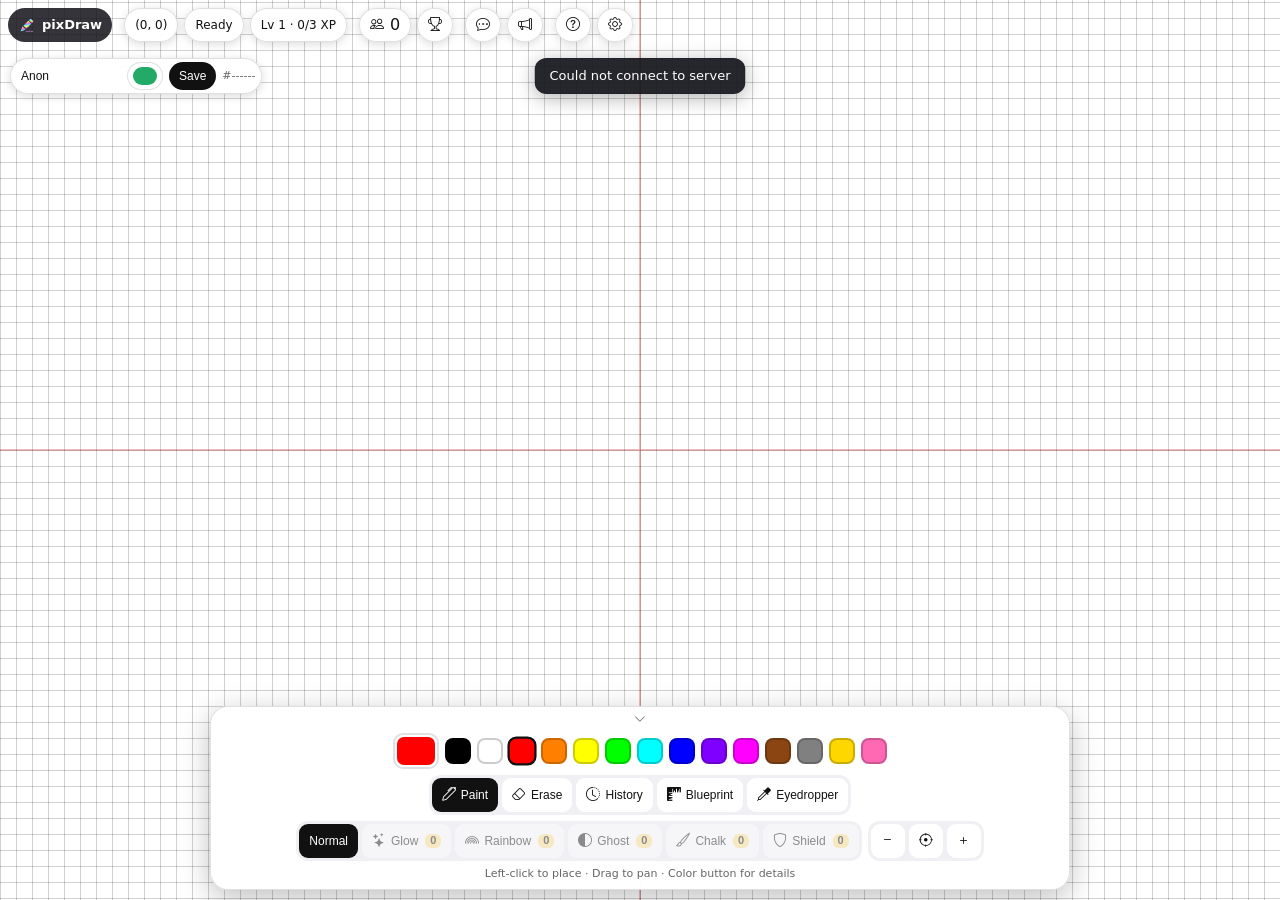
==== commit 519b2d22: "Drafts to IndexedDB, 2M limit, keep history mode on close - Draft cell limit 2M in memory; persisted" ====
--- a/pages/index.html
+++ b/pages/index.html
@@ -7,8 +7,15 @@
     <meta charset="UTF-8">
     <meta name="viewport" content="width=device-width, initial-scale=1.0, maximum-scale=1.0, user-scalable=no">
     <title>pixDraw - Let's paint canvas!</title>
-    <link rel="icon" href="/static/img/logo.png" type="image/png">
-    <link rel="apple-touch-icon" href="/static/img/logo.png">
+    <meta name="mobile-web-app-capable" content="yes">
+    <meta name="apple-mobile-web-app-capable" content="yes">
+    <meta name="apple-mobile-web-app-status-bar-style" content="black-translucent">
+    <meta name="application-name" content="pixDraw">
+    <meta name="apple-mobile-web-app-title" content="pixDraw">
+    <link rel="icon" href="/favicon.ico" sizes="16x16 32x32 48x48" type="image/x-icon">
+    <link rel="icon" href="/static/img/icon-192.png" sizes="192x192" type="image/png">
+    <link rel="apple-touch-icon" href="/static/img/apple-touch-icon.png">
+    <link rel="manifest" href="/manifest.json">
     <!-- OGP-START -->
     <meta name="description" content="pixDraw is collaborative, an online real-time pixel canvas where anyone can draw freely. Let's draw many pixel arts on canvas!">
     <link rel="canonical" href="/">
@@ -39,6 +46,7 @@
     <link rel="stylesheet" href="/static/css/modal.css">
     <script src="/static/js/theme.js"></script>
     <script src="/static/js/i18n.js" defer></script>
+    <script src="/static/js/wd-draftdb.js" defer></script>
     <script src="/static/js/wd-state.js" defer></script>
     <script src="/static/js/wd-auth.js" defer></script>
     <script src="/static/js/wd-migrate.js" defer></script>
@@ -59,6 +67,8 @@
     <script src="/static/js/wd-chat.js" defer></script>
     <script src="/static/js/wd-stats.js" defer></script>
     <script src="/static/js/wd-ranking.js" defer></script>
+    <script src="/static/js/wd-profile.js" defer></script>
+    <script src="/static/js/pwa.js" defer></script>
     <script src="/static/js/wd-main.js" defer></script>
 </head>
 <body>
@@ -80,7 +90,7 @@
             <button id="noticesBtn" class="pill clickable" data-i18n-title="noticesTitle" title="お知らせ"><i class="bi bi-megaphone"></i> <span id="noticesBadge" class="hidden"></span></button>
         </div>
         <div class="tbGroup">
-            <button id="adminBtn" class="pill clickable hidden" data-i18n-title="adminTitle" title="管理"><i class="bi bi-shield"></i></button>
+            <a id="adminBtn" class="pill clickable hidden" data-i18n-title="adminTitle" title="管理" href="/admin"><i class="bi bi-shield"></i></a>
             <a id="helpBtn" class="pill clickable" data-i18n-title="helpTitle" title="ヘルプ" href="/help"><i class="bi bi-question-circle"></i></a>
             <button id="settingsBtn" class="pill clickable" data-i18n-title="settingsTitle" title="設定"><i class="bi bi-gear"></i></button>
         </div>
@@ -227,22 +237,14 @@
         <ul id="rankingList"></ul>
     </div>
 
+    <div id="profilePanel" class="hidden">
+        <div class="panelTitle"><span data-i18n="profileTitle">プロフィール</span><button id="profileClose" data-i18n-title="close" title="閉じる"><i class="bi bi-x-lg"></i></button></div>
+        <div id="profileCard"></div>
+    </div>
+
     <aside id="historyPanel" class="hidden">
         <div class="panelTitle"><span id="historyTitle">履歴</span><button id="historyClose" data-i18n-title="close" title="閉じる"><i class="bi bi-x-lg"></i></button></div>
         <ul id="historyList"></ul>
-    </aside>
-
-    <aside id="adminPanel" class="hidden">
-        <div class="panelTitle"><span data-i18n="adminTitle">管理</span><button id="adminClose" data-i18n-title="close" title="閉じる"><i class="bi bi-x-lg"></i></button></div>
-        <div class="accSection">
-            <input id="adminUid" data-i18n-ph="adminUidPh" placeholder="対象UID" autocomplete="off" spellcheck="false">
-            <button id="adminLookup" data-i18n="adminLookup">照会</button>
-            <div id="adminResult" class="accLabel"></div>
-        </div>
-        <div class="accSection">
-            <button id="adminRollback" data-i18n="adminRollback">巻き戻し</button>
-            <button id="adminBanIp" data-i18n="adminBanIp">IP禁止(24h)</button>
-        </div>
     </aside>
 
     <aside id="noticesPanel" class="hidden">
@@ -256,7 +258,7 @@
         <button id="chatMore" class="hidden" type="button"></button>
         <button id="chatNew" class="hidden" type="button"></button>
         <form id="chatForm" autocomplete="off">
-            <input id="chatInput" maxlength="200" data-i18n-ph="chatPh" placeholder="メッセージを入力…" autocomplete="off" enterkeyhint="send">
+            <input id="chatInput" maxlength="200" data-i18n-ph="chatPh" placeholder="メッセージを入力… (Enterで送信、Shift+Enterで改行)" autocomplete="off" enterkeyhint="send">
             <span id="chatCount">0/200</span>
             <button id="chatSend" type="submit" data-i18n-title="chatSend" title="送信"><i class="bi bi-send"></i></button>
         </form>
--- a/static/css/index.css
+++ b/static/css/index.css
@@ -59,8 +59,8 @@
 html, body { margin: 0; height: 100%; overflow: hidden; overscroll-behavior: none; background: var(--page); font-family: system-ui, "Hiragino Kaku Gothic ProN", Meiryo, sans-serif; color: var(--chrome-fg); -webkit-touch-callout: none; }
 #board { position: fixed; inset: 0; width: 100vw; height: 100vh; width: 100dvw; height: 100dvh; display: block; touch-action: none; cursor: crosshair; background: var(--board); user-select: none; -webkit-user-select: none; -webkit-touch-callout: none; -webkit-tap-highlight-color: transparent; }
 button, select, input { touch-action: manipulation; }
-#topbar, #toolbar, #profileBar, #settingsPanel, #userPanel, #rankingPanel, #historyPanel, #adminPanel, #noticesPanel, #colorPanel, #toast-wrap, #undoBtn, #statsOverlay { user-select: none; -webkit-user-select: none; -webkit-touch-callout: none; }
-#profileBar input, #settingsPanel input, #adminPanel input, #colorPanel input, .accCode { user-select: text; -webkit-user-select: text; -webkit-touch-callout: default; }
+#topbar, #toolbar, #profileBar, #settingsPanel, #userPanel, #rankingPanel, #historyPanel, #noticesPanel, #colorPanel, #toast-wrap, #undoBtn, #statsOverlay { user-select: none; -webkit-user-select: none; -webkit-touch-callout: none; }
+#profileBar input, #settingsPanel input, #colorPanel input, .accCode { user-select: text; -webkit-user-select: text; -webkit-touch-callout: default; }
 
 /* ---------- topbar (compact・単行) ---------- */
 #topbar {
@@ -142,7 +142,7 @@
 
 /* ---------- side panels (card共通) ---------- */
 /* 位置は modal.css (.wd-modal 中央配置) に任せる。ここでは見た目とサイズのみ */
-#userPanel, #rankingPanel, #historyPanel, #adminPanel, #noticesPanel {
+#userPanel, #rankingPanel, #historyPanel, #noticesPanel {
   background: var(--chrome); color: var(--chrome-fg);
   border: 1px solid var(--border); border-radius: var(--radius);
   box-shadow: var(--shadow); padding: 12px 14px;
@@ -172,12 +172,43 @@
 .flagFallback { font-size: 11px; font-weight: 700; color: var(--hint); border: 1px solid var(--border); border-radius: 3px; padding: 0 3px; flex: none; }
 .hwho .flag { width: 16px; }
 .selfTag { font-size: 11px; color: var(--hint); }
+/* UIDコピー可能表示 (data-uid / data-copy)。画面・自分他人を問わずクリックでコピー */
+[data-uid], [data-copy] { cursor: pointer; }
+.nmeta[data-uid]:hover, .noticeUid:hover, #myUid:hover { text-decoration: underline; color: var(--chrome-fg); }
+#myUid { cursor: pointer; }
+/* 名前クリックでプロフィールを開く ([data-prof]) */
+.uname .nname[data-prof], .chatHead .nname[data-prof], .hwho .nname[data-prof] { cursor: pointer; }
+.uname .nname[data-prof]:hover, .chatHead .nname[data-prof]:hover, .hwho .nname[data-prof]:hover { text-decoration: underline; }
+/* 一覧行のホバー強調 */
+#userList li, #rankingList li, #historyList li { border-radius: 8px; padding: 3px 6px; margin: 0 -6px; }
+#userList li:hover, #rankingList li:hover, #historyList li:hover { background: var(--seg); }
 .blockBtn {
   border: 1px solid var(--border); background: var(--btn); color: var(--btn-fg);
   border-radius: 8px; padding: 2px 8px; font-size: 11px; line-height: 1.25; cursor: pointer; flex: none;
   min-height: 30px;
 }
-#historyClose, #rankingClose, #adminClose, #noticesClose, #colorClose, #settingsClose, #userClose, #chatClose { border: 1px solid var(--border); background: var(--btn); color: var(--btn-fg); border-radius: 8px; padding: 2px 8px; cursor: pointer; }
+#historyClose, #rankingClose, #noticesClose, #colorClose, #settingsClose, #userClose, #chatClose { border: 1px solid var(--border); background: var(--btn); color: var(--btn-fg); border-radius: 8px; padding: 2px 8px; cursor: pointer; }
+
+/* ---------- profile (公開プロフィール。一覧の名前クリックで開く) ---------- */
+#profilePanel {
+  background: var(--chrome); color: var(--chrome-fg);
+  border: 1px solid var(--border); border-radius: var(--radius);
+  box-shadow: var(--shadow); padding: 12px 14px;
+  backdrop-filter: blur(12px);
+  font-size: 13px; line-height: 1.4;
+}
+#profilePanel.hidden { display: none; }
+#profileCard .muted { color: var(--hint); margin: 4px 0; }
+.pfHead { display: flex; align-items: center; gap: 8px; margin-bottom: 10px; font-size: 15px; }
+.pfHead .dot { width: 14px; height: 14px; border-radius: 50%; border: 1px solid var(--border); flex: none; display: inline-block; }
+.pfHead .nname { font-weight: 700; flex: 1; min-width: 0; overflow: hidden; text-overflow: ellipsis; white-space: nowrap; }
+.pfGrid { display: grid; grid-template-columns: repeat(auto-fit, minmax(150px, 1fr)); gap: 6px 14px; margin: 0 0 10px; }
+.pfGrid > div { display: flex; gap: 6px; align-items: baseline; min-width: 0; }
+.pfGrid dt { color: var(--hint); flex: none; font-size: 12px; }
+.pfGrid dd { margin: 0; overflow-wrap: anywhere; font-variant-numeric: tabular-nums; }
+.pfGrid dd.mono { font-family: ui-monospace, monospace; }
+.pfGrid dd.mono:hover { text-decoration: underline; color: var(--chrome-fg); }
+.pfActs { display: flex; gap: 8px; flex-wrap: wrap; }
 
 /* ---------- undo ---------- */
 #undoBtn {
@@ -256,11 +287,6 @@
 
 /* ---------- admin / notices ---------- */
 #adminBtn.hidden { display: none; }
-#adminPanel {
-  width: min(280px, calc(100vw - 20px));
-}
-#adminPanel.hidden { display: none; }
-#adminResult { overflow-wrap: anywhere; min-height: 1em; }
 #noticesBadge, #chatBadge {
   background: #e33; color: #fff; border-radius: 999px;
   font-size: 11px; font-weight: 700; padding: 1px 7px; margin-left: 4px;
@@ -278,26 +304,49 @@
 .noticesTime { font-size: 11px; color: var(--hint); flex: none; }
 .noticesBody { white-space: pre-wrap; overflow-wrap: anywhere; margin-top: 4px; }
 .noticesEmpty { color: var(--hint); }
-
-/* ---------- chat dock (モーダル化しない常駐ドック。overlayなし・キャンバス操作を塞がない) ---------- */
+/* お知らせ本文のMarkdown内側 (pre/code/リンクの折り返し。スマホで右欠け防止) */
+.noticesItem, #noticesList { min-width: 0; }
+.noticesBody p, .noticesBody ul, .noticesBody ol, .noticesBody blockquote,
+.noticesBody h1, .noticesBody h2, .noticesBody h3, .noticesBody h4 {
+  max-width: 100%; overflow-wrap: anywhere;
+}
+.noticesBody p { margin: 0 0 6px; }
+.noticesBody p:last-child { margin-bottom: 0; }
+.noticesBody ul, .noticesBody ol { padding-left: 20px; margin: 4px 0; }
+.noticesBody blockquote { margin: 4px 0; padding-left: 8px; border-left: 3px solid var(--border); }
+.noticesBody pre {
+  white-space: pre-wrap; word-break: break-word;
+  max-width: 100%; overflow-x: auto;
+  font-size: 12px; background: var(--seg); border-radius: 8px; padding: 8px;
+}
+.noticesBody code { overflow-wrap: anywhere; word-break: break-word; }
+.noticesBody a { overflow-wrap: anywhere; word-break: break-all; }
+
+/* ---------- chat (右ドロワー。他パネルと排他。位置・高さは modal.css に任せる) ---------- */
 #chatDock {
-  position: fixed; left: 10px; bottom: calc(var(--toolbar-h) + 10px); z-index: 25;
-  width: min(320px, calc(100vw - 20px)); max-height: 46vh;
-  display: flex; flex-direction: column; gap: 6px;
+  display: flex; flex-direction: column; gap: 8px;
   background: var(--chrome); color: var(--chrome-fg);
   border: 1px solid var(--border); border-radius: var(--radius);
-  box-shadow: var(--shadow); padding: 10px 12px;
+  box-shadow: var(--shadow); padding: 12px 14px;
   backdrop-filter: blur(12px);
   font-size: 13px; line-height: 1.4;
+  min-height: 0;
 }
 #chatDock.hidden { display: none; }
 #chatList {
   list-style: none; margin: 0; padding: 0; display: flex; flex-direction: column; gap: 8px;
-  overflow-y: auto; min-height: 60px; font-size: 13px;
+  overflow-y: auto; flex: 1 1 auto; min-height: 200px; font-size: 13px;
   user-select: text; -webkit-user-select: text; -webkit-touch-callout: default;
 }
-.chatMsg { display: flex; flex-direction: column; gap: 2px; min-width: 0; }
-.chatMsg.chatMine .chatBody { background: var(--seg); border-radius: 8px; padding: 4px 8px; }
+.chatMsg { display: flex; flex-direction: column; gap: 2px; min-width: 0; max-width: 92%; align-self: flex-start; }
+.chatMsg.chatMine { align-self: flex-end; align-items: flex-end; }
+.chatMsg .chatBody {
+  background: var(--btn); color: var(--btn-fg);
+  border: 1px solid var(--border); border-radius: 4px 12px 12px 12px;
+  padding: 6px 10px;
+}
+.chatMsg.chatMine .chatBody { background: var(--seg); color: var(--chrome-fg); border-color: transparent; border-radius: 12px 4px 12px 12px; }
+.chatMsg.chatMine .chatHead { justify-content: flex-end; }
 .chatHead { display: flex; align-items: center; gap: 5px; font-size: 12px; min-width: 0; }
 .chatHead .nname { flex: 1; min-width: 0; overflow: hidden; text-overflow: ellipsis; white-space: nowrap; }
 .chatHead .nmeta { flex: none; color: var(--hint); font-size: 11px; }
@@ -341,8 +390,8 @@
   padding: 8px 10px; font-size: 14px; width: 100%;
 }
 .accLabel { font-size: 12px; color: var(--hint); }
-#accountPane .setRow { white-space: nowrap; }
-#accountPane .setRow span { white-space: nowrap; flex: none; }
+#accountPane .setRow { white-space: normal; flex-wrap: wrap; }
+#accountPane .setRow span { white-space: normal; flex: none; }
 .accCode {
   font-size: 18px; font-weight: 700; letter-spacing: 2px; text-align: center;
   background: var(--seg); border-radius: 8px; padding: 8px; user-select: all;
@@ -489,10 +538,13 @@
   #colorBtn { min-height: 40px; }
   #colorChip { width: 40px; height: 30px; }
   .hint { display: none; }
-  #userPanel, #historyPanel, #adminPanel, #noticesPanel, #settingsPanel { max-height: 52vh; }
+  #userPanel, #historyPanel, #noticesPanel, #settingsPanel, #profilePanel { max-height: 52vh; }
+  /* 設定の選択行は狭幅で折り返す (潰れ・横溢れ防止) */
+  #settingsPanel .setRow { flex-wrap: wrap; }
+  #settingsPanel .setRow > span { flex: none; max-width: 100%; }
+  #settingsPanel .setRow select { flex: 1 1 140px; }
   /* 下部帯はツールバー高さに追従 */
   #undoBtn { right: 8px; }
-  #chatDock { left: 6px; right: 6px; width: auto; max-height: 40vh; }
   #colorPanel { left: 6px; right: 6px; width: auto; transform: none; max-height: 52vh; }
   #statsOverlay { left: 6px; width: 220px; }
   #toast-wrap { width: calc(100vw - 20px); }
--- a/static/css/modal.css
+++ b/static/css/modal.css
@@ -29,6 +29,69 @@
   max-height: calc(min(80vh, 720px) - 64px);
   overflow-y: auto;
 }
+/* ランキングパネル: 横幅広め・高さ大きめ */
+#rankingPanel.wd-modal {
+  width: min(560px, calc(100vw - 24px)) !important;
+  max-height: min(78vh, 740px) !important;
+}
+/* お知らせパネル: 横幅広め・高さ大きめ。見出し固定＋一覧の内側スクロール */
+#noticesPanel.wd-modal {
+  width: min(600px, calc(100vw - 24px)) !important;
+  max-height: min(76vh, 720px) !important;
+  display: flex; flex-direction: column;
+}
+#noticesPanel.wd-modal.hidden { display: none !important; }
+#noticesPanel.wd-modal .panelTitle { flex: none; }
+#noticesPanel.wd-modal #noticesList {
+  flex: 1; min-height: 0;
+  overflow-y: auto; overscroll-behavior: contain;
+}
+/* チャットパネル: 中央モーダルではなく右ドロワー。縦に長く常時読みやすい */
+#chatDock.wd-modal {
+  left: auto !important; right: 16px !important;
+  top: 50% !important; bottom: auto !important;
+  transform: translateY(-50%) !important;
+  width: min(420px, calc(100vw - 32px)) !important;
+  height: min(86vh, 800px) !important;
+  max-height: min(86vh, 800px) !important;
+}
+#chatDock.wd-modal #chatList {
+  flex: 1; min-height: 0;
+  max-height: none;
+}
+/* プロフィール: コンパクトなカード */
+#profilePanel.wd-modal {
+  width: min(420px, calc(100vw - 24px)) !important;
+  max-height: min(70vh, 600px) !important;
+}
+/* タブレット (700px-1024px): センター配置だが幅広く。チャットは右ドロワーを維持 */
+@media (min-width: 701px) and (max-width: 1024px) {
+  .wd-modal {
+    width: min(520px, calc(100vw - 32px)) !important;
+  }
+  #userPanel.wd-modal { width: min(600px, calc(100vw - 32px)) !important; }
+  #rankingPanel.wd-modal { width: min(560px, calc(100vw - 32px)) !important; }
+  #noticesPanel.wd-modal { width: min(600px, calc(100vw - 32px)) !important; }
+  #chatDock.wd-modal {
+    width: min(400px, calc(100vw - 32px)) !important;
+    right: 12px !important;
+    height: min(84vh, 760px) !important;
+    max-height: min(84vh, 760px) !important;
+  }
+}
+/* モーダル共通の仕上げ: タイトルと閉じるボタン */
+.wd-modal .panelTitle {
+  font-size: 14px;
+  padding-bottom: 8px;
+  border-bottom: 1px solid var(--border);
+  margin-bottom: 10px;
+}
+.wd-modal .panelTitle button {
+  border-radius: 999px;
+  min-width: 36px; min-height: 32px;
+  display: inline-flex; align-items: center; justify-content: center;
+}
+.wd-modal .panelTitle button:hover { background: var(--seg); }
 /* 設定2ペイン (左=縦タブ・右=内容)。骨格はindex.htmlに静的記述 */
 .setBody { display: flex; gap: 12px; align-items: flex-start; min-height: 0; }
 .setContent { flex: 1; min-width: 0; min-height: 0; overflow-y: auto; }
@@ -79,11 +142,34 @@
     width: 100vw !important; max-height: 78vh !important;
     border-radius: 16px 16px 0 0 !important;
   }
-  /* スマホは上タブ+下内容 */
-  .setBody { flex-direction: column; }
-  .wd-tabs { flex-direction: row; width: auto; overflow-x: auto; }
+  /* チャットだけボトムシートも一回り縦長に */
+  #chatDock.wd-modal {
+    left: 50% !important; right: auto !important;
+    top: auto !important; bottom: 0 !important;
+    transform: translateX(-50%) !important;
+    width: 100vw !important;
+    height: min(88vh, 700px) !important;
+    max-height: 88vh !important;
+    border-radius: 16px 16px 0 0 !important;
+  }
+  /* お知らせも長文が読めるよう縦長に */
+  #noticesPanel.wd-modal {
+    max-height: 88vh !important;
+  }
+  /* スマホは上タブ+下内容 (6タブは潰さず横スクロールで逃がす) */
+  .setBody { flex-direction: column; align-items: stretch; }
+  .setContent {
+    max-height: calc(78vh - 160px);
+    overflow-y: auto; overscroll-behavior: contain;
+  }
+  .wd-tabs {
+    flex-direction: row; width: auto; max-width: 100%;
+    overflow-x: auto; overscroll-behavior-x: contain;
+    scroll-snap-type: x proximity; padding-bottom: 2px;
+  }
   .wd-tabs button {
-    flex: 1; white-space: nowrap; text-align: center;
+    flex: none; scroll-snap-align: start;
+    white-space: nowrap; text-align: center;
     border-left-color: transparent; border-bottom: 3px solid transparent;
   }
   .wd-tabs button.active { border-bottom-color: var(--accent, #111); }
